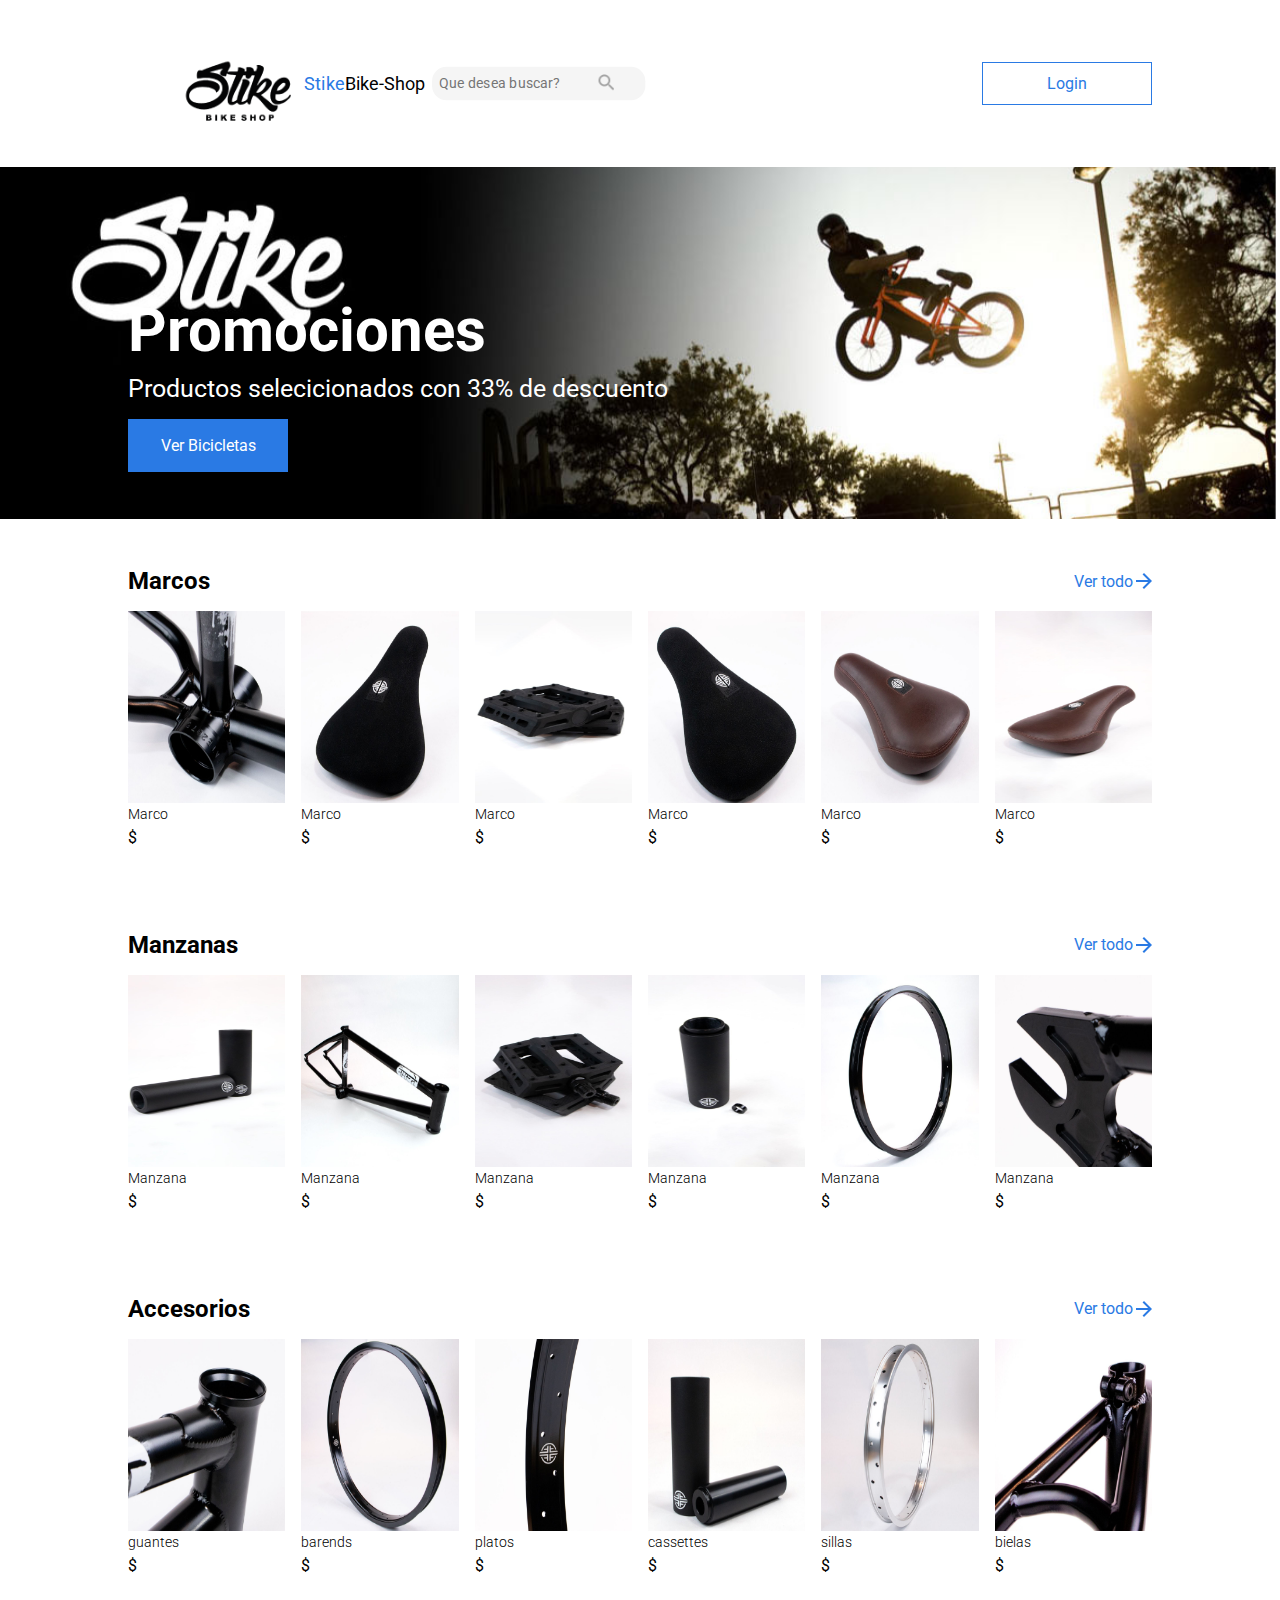
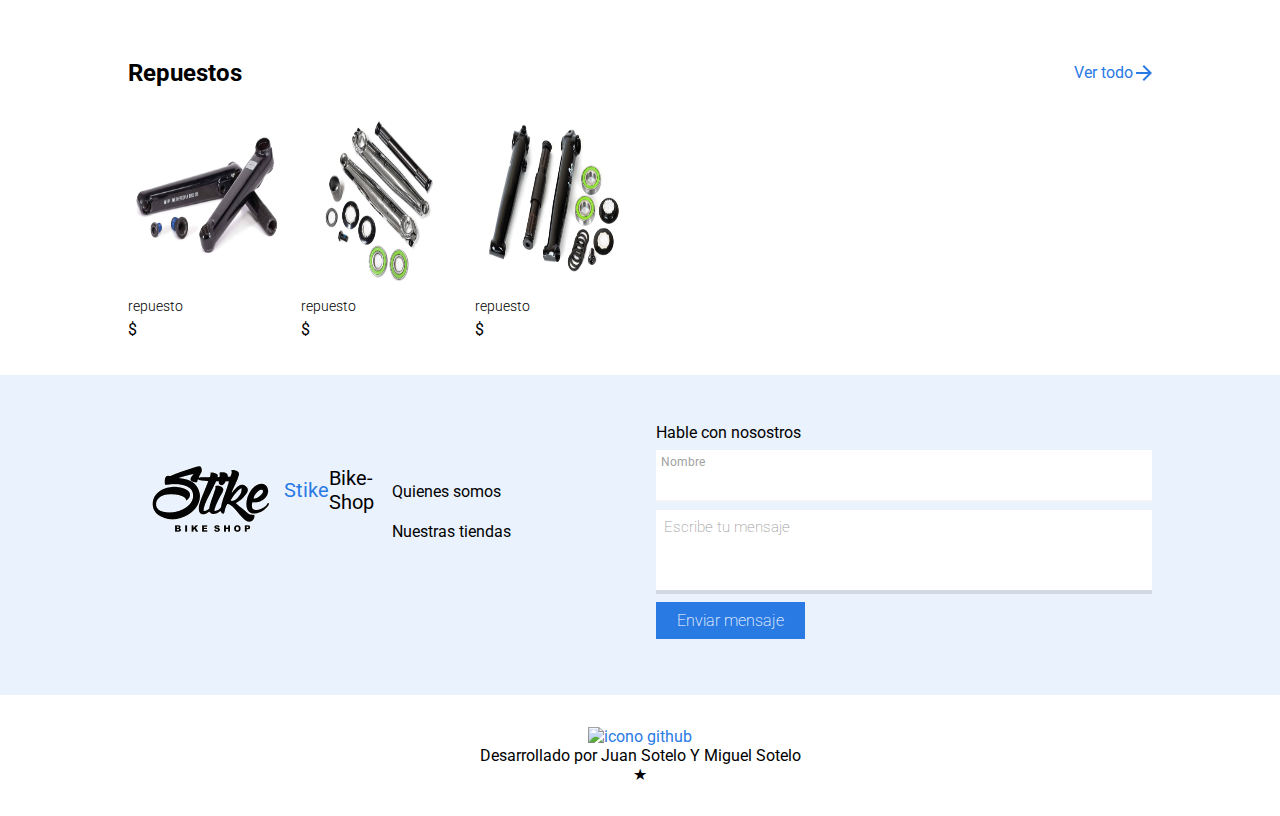
==== index.html @ 5d082b6a "se agrega stikebike" ====
<!DOCTYPE html>
<html lang="en">

<head>
    <meta charset="UTF-8">
    <meta http-equiv="X-UA-Compatible" content="IE=edge">
    <meta name="viewport" content="width=device-width, initial-scale=1.0">
    <link rel="stylesheet" href="./css/style.css">
    <title>Stike bike shop</title>
</head>



<body>
    <header class="container header">
        <div class="logo">
            <a class="logo__link" href="#">
                <img src="./img/vector.png" alt="logo-geek">
                Stike <span>Bike-Shop</span>
            </a>


            <div class="buscador">
                <input class="buscador__input" id="buscador" type="text" placeholder="Que desea buscar?">
                <button class="buscador__button" id="buscador__button">
                    <img src="./img/lupa-buscador.png" alt="lupa-buscador">
                </button>
            </div>
        </div>
        <a href="./home-login.html" class="button button__login">
            Login
        </a>
        <button class="buscador__button buscador__button--active">
            <img src="./img/lupa-buscador.png" alt="lupa-buscador">
        </button>

        

    </header>
    <section class="banner">
        <div class="container banner__contenido">
            <h2 class="banner__titulo">Promociones</h2>
            <h4 class="banner_subtitulo">Productos selecicionados con 33% de descuento</h4>
            <a class="button banner__button" href="promocion.html">Ver Bicicletas</a>
        </div>
    </section>


    <main>
        <div id="main-categorias" class="container">
            <section class="section">
                <div class="section-titulo">
                    <h2>Marcos</h2>
                    <a class="section-ver-todo" href="./productos_marcos.html">Ver todo<img src="./img/flecha.png" alt="flecha"></a>
                </div>
                <div>
                    <ul class="lista">
                        <li>
                            <img src="img/2.jpg" alt="">
                            <p>Marco </p>
                            <p>$</p>
                            
                        </li>
                        <li>
                            <img src="img/3.jpg" alt="">
                            <p>Marco </p>
                            <p>$</p>
                            
                        </li>
                        <li>
                            <img src="img/4.jpg" alt="">
                            <p>Marco </p>
                            <p>$</p>
                            
                        </li>
                        <li>
                            <img src="img/5.jpg" alt="">
                            <p>Marco </p>
                            <p>$</p>
                            
                        </li>
                        <li>
                            <img src="img/6.jpg" alt="">
                            <p>Marco </p>
                            <p>$</p>
                            
                        </li>
                        <li>
                            <img src="img/7.jpg" alt="">
                            <p>Marco </p>
                            <p>$</p>
                            
                        </li>
    
                    </ul>
                </div>
            </section> 
    
            <section class="section">
                <div class="section-titulo">
                    <h2 id="consolas">Manzanas</h2>
                    <a class="section-ver-todo" href="./manzanas.html">Ver todo<img src="./img/flecha.png" alt="flecha"></a>
                </div>
                <div>
                    <ul class="lista">
                        <li>
                            <img src="img/8.jpg" alt="">
                            <p>Manzana</p>
                            <p>$ </p>
                            
                        </li>
                        <li>
                            <img src="img/9.jpg" alt="">
                            <p>Manzana </p>
                            <p>$ </p>
                            
                        </li>
                        <li>
                            <img src="img/10.jpg" alt="">
                            <p>Manzana </p>
                            <p>$</p>
                            
                        </li>
                        <li>
                            <img src="img/11.jpg" alt="">
                            <p>Manzana </p>
                            <p>$</p>
                            
                        </li>
                        <li>
                            <img src="img/12.jpg" alt="">
                            <p>Manzana </p>
                            <p>$</p>
                            
                        </li>
                        <li>
                            <img src="img/13.jpg" alt="">
                            <p>Manzana </p>
                            <p>$ </p>
                            
                        </li>
    
                    </ul>
                </div>
            </section> 


            <section class="section">
                <div class="section-titulo">
                    <h2>Accesorios</h2>
                    <a class="section-ver-todo" href="./accesorios.html">Ver todo<img src="./img/flecha.png" alt="flecha"></a>
                </div>
                <div>
                    <ul class="lista">
                        <li>
                            <img src="img/14.jpg" alt="">
                            <p>guantes</p>
                            <p>$</p>
                            
                        </li>
                        <li>
                            <img src="img/15.jpg" alt="">
                            <p>barends</p>
                            <p>$</p>
                            
                        </li>
                        <li>
                            <img src="img/16.jpg" alt="">
                            <p>platos</p>
                            <p>$</p>
                            
                        </li>
                        <li>
                            <img src="img/17.jpg" alt="">
                            <p>cassettes</p>
                            <p>$</p>
                            
                        </li>
                        <li>
                            <img src="img/18.jpg" alt="">
                            <p>sillas</p>
                            <p>$</p>
                            
                        </li>
                        <li>
                            <img src="img/19.jpg" alt="">
                            <p>bielas </p>
                            <p>$</p>
                            
                        </li>
    
                    </ul>
                </div>
            </section> 

            <section class="section">
                <div class="section-titulo">
                    <h2>Repuestos</h2>
                    <a class="section-ver-todo" href="./repuestos.html">Ver todo<img src="./img/flecha.png" alt="flecha"></a>
                </div>

                <div>

                    <ul class="lista">
                        <li>
                            <img src="img/20.jpg" alt="">
                            <p>repuesto </p>
                            <p>$</p>
                        </li>
                            <li>
                                <img src="img/21.jpg" alt="">
                                <p>repuesto </p>
                                <p>$</p>         
                            </li>
                            <li>
                                <img src="img/22.jpg" alt="">
                                <p>repuesto </p>
                                <p>$</p>
                                    
                            </li>

                </div>

            </section>
        </div>
        

        <section class="contacto-fondo">
            <div class="container contacto">
                <a class="logo__link logo__link--formulario" href="#">
                    <img src="./img/vector.png" alt="logo-geek">
                    Stike <span>Bike-Shop</span>
                </a>
                <ul class="contacto__links">
                    <br>
                    <br>
                    <li><a href="#">Quienes somos</a></li>
                    <li><a href="#">Nuestras tiendas</a></li>
                </ul>
                <form class="formulario" id="formulario__message" data-form-message>
                    <p>Hable con nosostros</p>
                    <label class="formulario__nombre" for="nombre">
                        Nombre
                        <input id="nombre" type="text" data-form-message-nombre>
                    </label>
                    <label class="" for="mensaje">
                        <textarea class="formulario__mensaje"  name="mensaje" id="" placeholder="Escribe tu mensaje" data-form-message-mg></textarea>
                    </label>
                    
                    <button class="button formulario__button" type="submit">Enviar mensaje</button>
                    <p class="mensaje"></p>
                </form>
            </div>
        </section>
    </main>
    <footer class="footer">
        <a href="https://github.com/StikeBike" target="_blank"><img src="imG/github.png" alt="icono github"></a>
        <p>Desarrollado por Juan Sotelo Y Miguel Sotelo</p>
        <p>★</p>
    </footer>
</body>
    
</html>
---- css/style.css ----
@import url('https://fonts.googleapis.com/css2?family=Roboto:wght@100;300;500;700&display=swap');

:root {
    --blue: #2A7AE4;
    --gray: #F5F5F5;
    --black: #010101;
    --ligth_blue: #EAF2FD;
    --gray_dark: #A2A2A2;
}

* {
    margin: 0;
    padding: 0;
    box-sizing: border-box;
    font-family: 'Roboto', sans-serif;
}

img {
    max-width: 100%;
}

ul {
    list-style: none;
}

a {
    text-decoration: none;
    color: #2A7AE4;
}

.container {
    width: 95%;
    margin: 0 auto;
}

@media (min-width: 360px) {
    .container {
        width: 90%;
        margin: 0 auto;
    }
}

@media (min-width: 768px) {
    .container {
        margin: 0 auto;
        width: 80%;
    }
}

.header {
    display: flex;
    justify-content: space-between;
    align-items: center;
    padding: 2rem 0;
}

.logo {
    display: flex;
    align-items: center;
    gap: .5rem;
    transform: scale(0.9); 
}

@media (min-width: 566px) {
    .logo {
        width: 70%;
    }
}

.logo__link {
    display: flex;
    align-items: center;
    font-size: 14px;
    color: var(--blue);
}

@media (min-width: 768px) {
    .logo__link {
        font-size: 20px;
    }
}

.logo__link span {
    color: var(--black);
}

.buscador {
    display: flex;
    align-items: center;
    border-radius: 1rem;
    background-color: var(--gray);
    padding: .5rem;
    display: none;
}

@media (min-width: 768px) {
    .bann {
        width: 70%;
    }
}

.buscador__input {
    border: none;
    width: 80%;
    background-color: rgba(255, 255, 255, 0);
    font-size: 16px;
}
.buscador__button--active{
    display: inline-flex;
}
@media (min-width: 566px) {
    .buscador {
        display: inline-flex;
    }
    .buscador__button--active{
        display: none;
    }
 
}

.buscador__input:focus {
    outline: none;
}

.buscador__button {
    background-color: rgba(255, 255, 255, 0);
    border: none;
}

.buscador__button:hover {
    cursor: pointer;
}

.button {
    padding: .7rem 4rem;
    background-color: #fff;
    border: 1px solid var(--blue);
    color: var(--blue);
}

.button:hover {
    cursor: pointer;
}

/* Banner */
.banner {
    height: 352px;
    background-image: url(../img/banner.jpg);
    background-repeat: no-repeat;
    background-position: center center;
    background-size: cover;
    padding-bottom: 2rem;
}

.banner__contenido {
    position: relative;
    top: 40%;
    color: #fff;
    margin-bottom: 1rem;

}

.banner__titulo {
    font-size: 30px;
    font-weight: 700;
}

.banner_subtitulo {
    margin-top: .5rem;
    font-size: 12.5px;
    font-weight: 400;
}
@media (min-width: 360px) {
    .banner__titulo {
        font-size: 40px;
        font-weight: 700;
    }
    
    .banner_subtitulo {
        margin-top: .5rem;
        font-size: 19px;
        font-weight: 400;
    } 
}
@media (min-width:768px) {
    .banner__titulo {
        font-size: 60px;
        font-weight: 700;
    }
    
    .banner_subtitulo {
        margin-top: .5rem;
        font-size: 25px;
        font-weight: 400;
    }
}


.banner__button {
    display: block;
    width: 10rem;
    margin-top: 1rem;
    padding: 1rem;
    background-color: var(--blue);
    color: #fff;
    text-align: center;
}

/* secciones stars wars */
#main-categorias{
    margin:0 auto
}
.section {
    padding: 2rem 0;
}

.section-titulo {
    display: flex;
    justify-content: space-between;
    align-items: center;
    padding: 1rem 0;
}

.section-ver-todo {
    display: flex;
    align-items: center;
    gap: .2rem;
}

.lista {
    display: grid;
    grid-template-columns: repeat(2,1fr);
    gap: 1rem;
}


.lista p:nth-child(2) {
    font-size: 14px;
    font-weight: 300;
}

.lista li {
    line-height: 1.6;
}
.lista li img{
    display: block;
    width: 100%;
    height: 12rem;
    
}
.producto {
    display: flex;
    flex-direction: column;
    gap: .5rem;
}

.lista li:nth-child(5){
    display: none;

}
.lista li:nth-child(6){
    display: none;
}
@media (min-width: 360px) {
    .lista{
        grid-template-columns: repeat(4,1fr);
    }
}
@media (min-width: 768px) {
    .lista{
        grid-template-columns: repeat(6,1fr);
    }
    .lista li:nth-child(5){
        display: initial;
        
     
    }
    .lista li:nth-child(6){
       display: initial;
        
    }
}


/* contacto */
.contacto-fondo {
    background-color: var(--ligth_blue);
}

.contacto {
    padding: 3rem 0;
    display: grid;
    grid-template-columns: 1fr;
    
}

.contacto__links {
    display: flex;
    flex-direction: column;
    gap: 1.3rem;
   
}
.contacto__links a {
    color: #010101;
    font-weight: 400;
    font-size: 16px;
    
}
.contacto__links li{
    text-align: center;
    
}
.logo__link--formulario{
    margin: auto;
    padding: 1rem;
}
.formulario {
    display: flex;
    flex-direction: column;
    gap: .5rem;
    margin-top: 2rem;
}

.formulario p {
    font-size: 16px;
}

.formulario__nombre {
    display: flex;
    color: var(--gray_dark);
    font-size: 12px;
    flex-direction: column;
    border-bottom: 2px solid var(--gray);
    background-color: #fff;
    padding: .3rem;
}

.formulario__nombre input {
    margin-top: .5rem;
    border: none;
    font-size: 15px;
    font-weight: 300;
    color: var(--black);
}

.formulario__nombre input:focus {
    outline: none;
}

.formulario__mensaje {
    height: 5rem;
    padding: .5rem;
    font-size: 15px;
    resize: none;
    border: none;
    font-size: 15px;
    font-weight: 300;
    color: var(--black);
    width: 100%;
}

.formulario__mensaje:focus {
    outline: none;
}

.formulario__mensaje::placeholder {
    color: var(--gray_dark);
    font-weight: 200;
}

.formulario__button {
    width: 50%;
    padding: .5rem 1rem;
    color: #fff;
    background-color: var(--blue);
    font-size: 16px;
    font-weight: 200;
}
@media (min-width: 360px) {
    .formulario{
        margin-top: 0;
    }
    .contacto__links li{
        text-align: left;
    }
    .contacto{
        grid-template-columns: repeat(2,1fr);
        gap: .5rem;

    }
    .logo__link--formulario{
        grid-column: 1/2;
        grid-row: 1/2;
        margin-left: 0;
        padding: 1rem 0;
    }
    .contacto__links{
        grid-column: 1/3;
        grid-row: 2/3;
    }
    .formulario{
        grid-column: 2/3;
        grid-row: 1/3;
    }
}
@media (min-width: 768px) {
    .formulario__button{
        width: 30%;
    }
    .contacto{
        grid-template-columns: 1fr 1fr 2fr;
        gap: 1rem;
    }
    .logo__link--formulario{
        margin-top: 0;
        grid-column: 1/2;
        grid-row: 1/2;
    }
    .contacto__links{
        grid-column: 2/3;
        grid-row: 1/2;
    }
    .formulario{
        grid-column: 3/4;
        grid-row: 1/2;
    }
}





/* footer */
.footer {
    text-align: center;
    padding: 2rem 0;
}


/* HOME LOGIN */

.section-formulario-login{
    background-color: var(--gray);
    padding: 4rem 0;
}
.button__login--active{
    display: none;
}

.formulario__login{
    width: 80%;
    margin: 2rem auto;
    display: flex;
    flex-direction: column;
    gap: .5rem;
}
@media (min-width: 360px) {
    .formulario__login{
        width: 50%;
    }
}
@media (min-width: 768px) {
    .formulario__login{
        width: 35%;
    }
}
/* todos los productos  */
.lista-todos-productos{
    display: grid;
    grid-template-columns: repeat(2,1fr);
    gap: 2rem;
}
.lista-todos-productos img{
    display: block;
    width: 100%;
    height: 12rem;
}

@media (min-width: 360px) {
    .lista-todos-productos{
        grid-template-columns: repeat(4,1fr);
    }
}
@media (min-width: 768px) {
    .lista-todos-productos{
        grid-template-columns: repeat(6,1fr);
    }
}
.lista-todos-productos li{
    position: relative;
    line-height: 1.5;
}
.borrar-editar{
    position: absolute;
    right: 10px;
    top: 10px; 
    display: flex;
    align-items: center;
    gap: .5rem;
}


/* agregar productos */
.formulario__agregar{
    width: 90%;
    margin: 2rem auto;
    display: flex;
    flex-direction: column;
    gap: .5rem;
}

@media (min-width: 768px) {
    .formulario__agregar{
        width: 40%;
    }
}

label{
    background-color: rgba(0, 0, 0,0.1);
}
.valido{
    background-color: rgba(144, 212, 144, 0.444);

}
.no-valido{
    background-color: rgba(240, 1, 1, 0.66);
    color: #010101;
}

#mensaje-error{
    color: red;
    text-align: center;
    font-size: 11px;
}
/* todos los productos */
.ii{
    display: block;
    background-color: #00000037;
    padding: 3px;
    border: none;
    border-radius: 3px;
    line-height: 1;
    transition: .5s;
}
.ii:hover{
    transform: scale(1.5);
    cursor: pointer;
}
.ii-borrar{
    color: red;
}
.ii-borrar:hover{
    color: white;
    background-color: red;
}
.ii-editar{
    color: rgb(54, 218, 36);
}
.ii-editar:hover{
    color: white;
    background-color: rgb(54, 218, 36);
}

/* descripcion */
.informacio-producto{
    display: flex;
    flex-direction: column;
    gap: 1rem;
}
.informacio-producto img{
    width: 100%;
}
@media (min-width: 360px) {
    .informacio-producto{
        flex-direction: row;
    }
    .informacio-producto img{
        width: 30%;
    }
}
@media (min-width: 768px) {
    .informacio-producto img{
        
        width: 50%;
    }
}
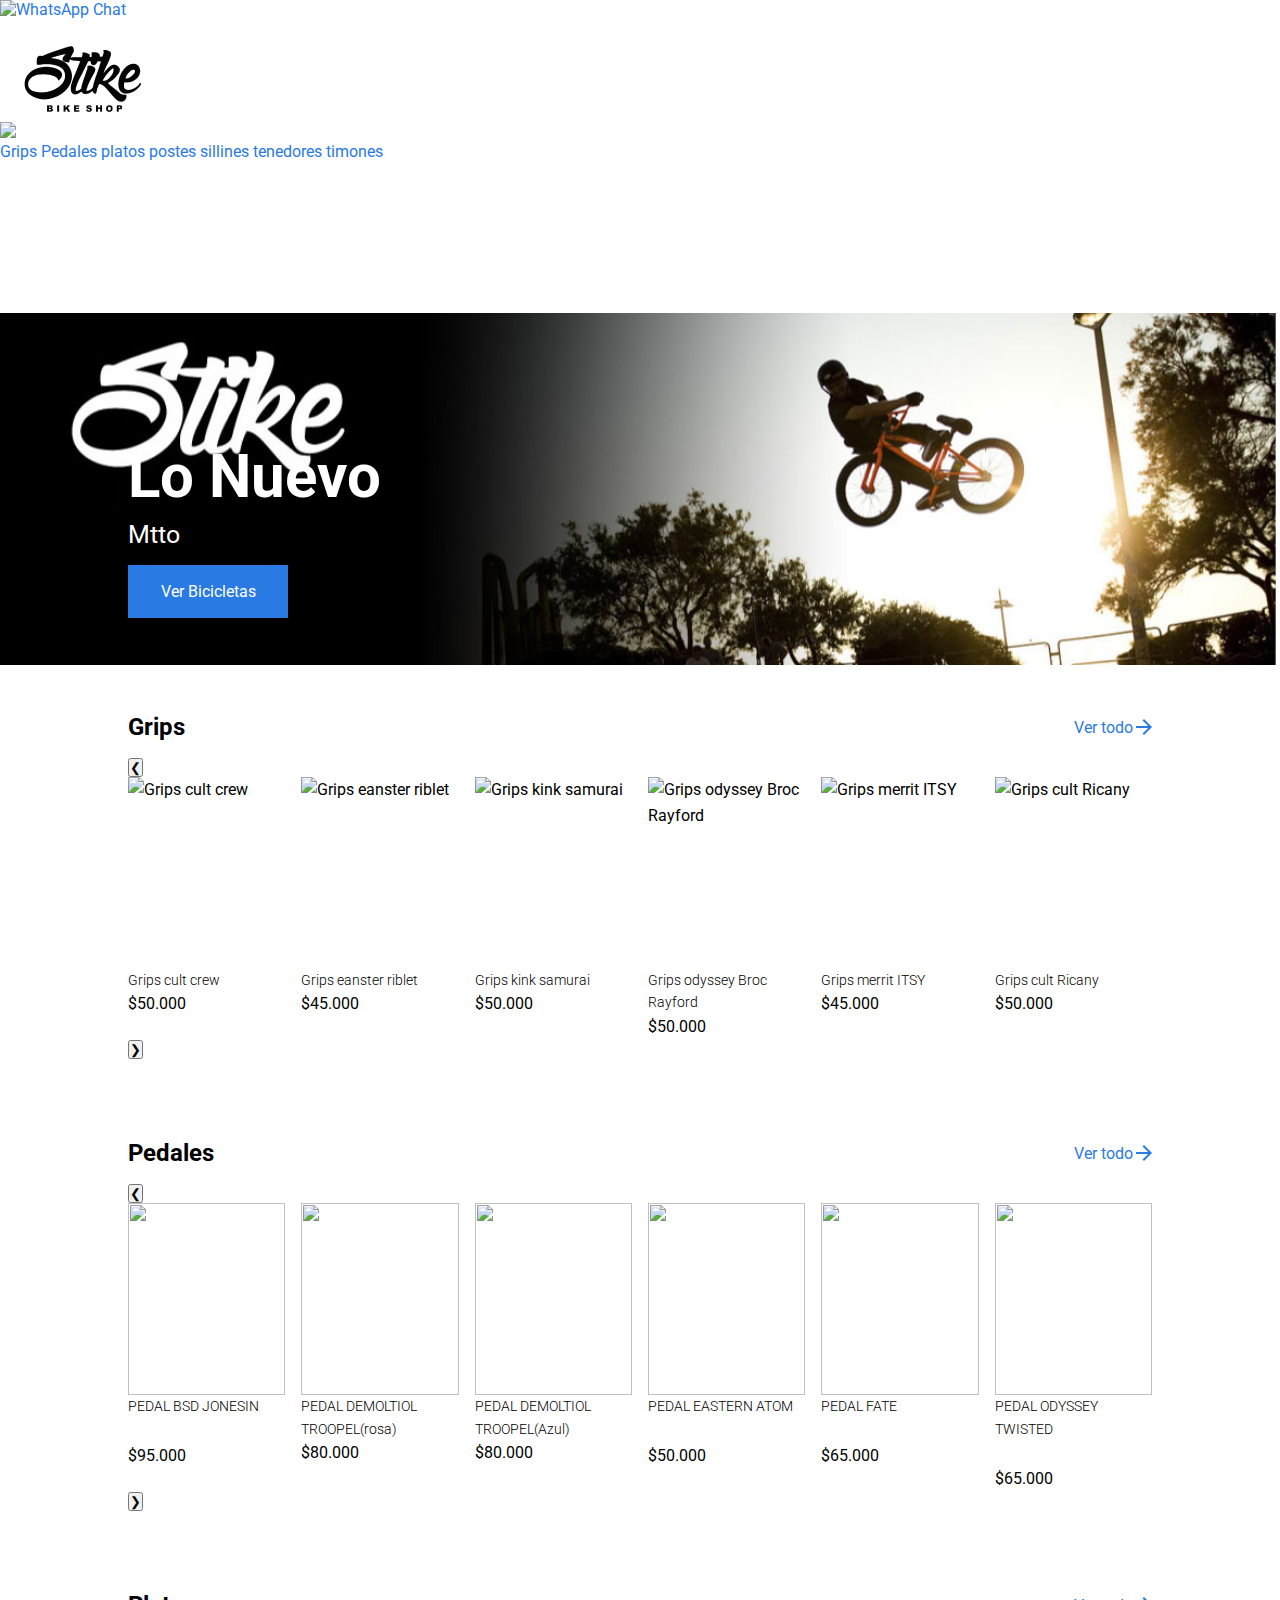
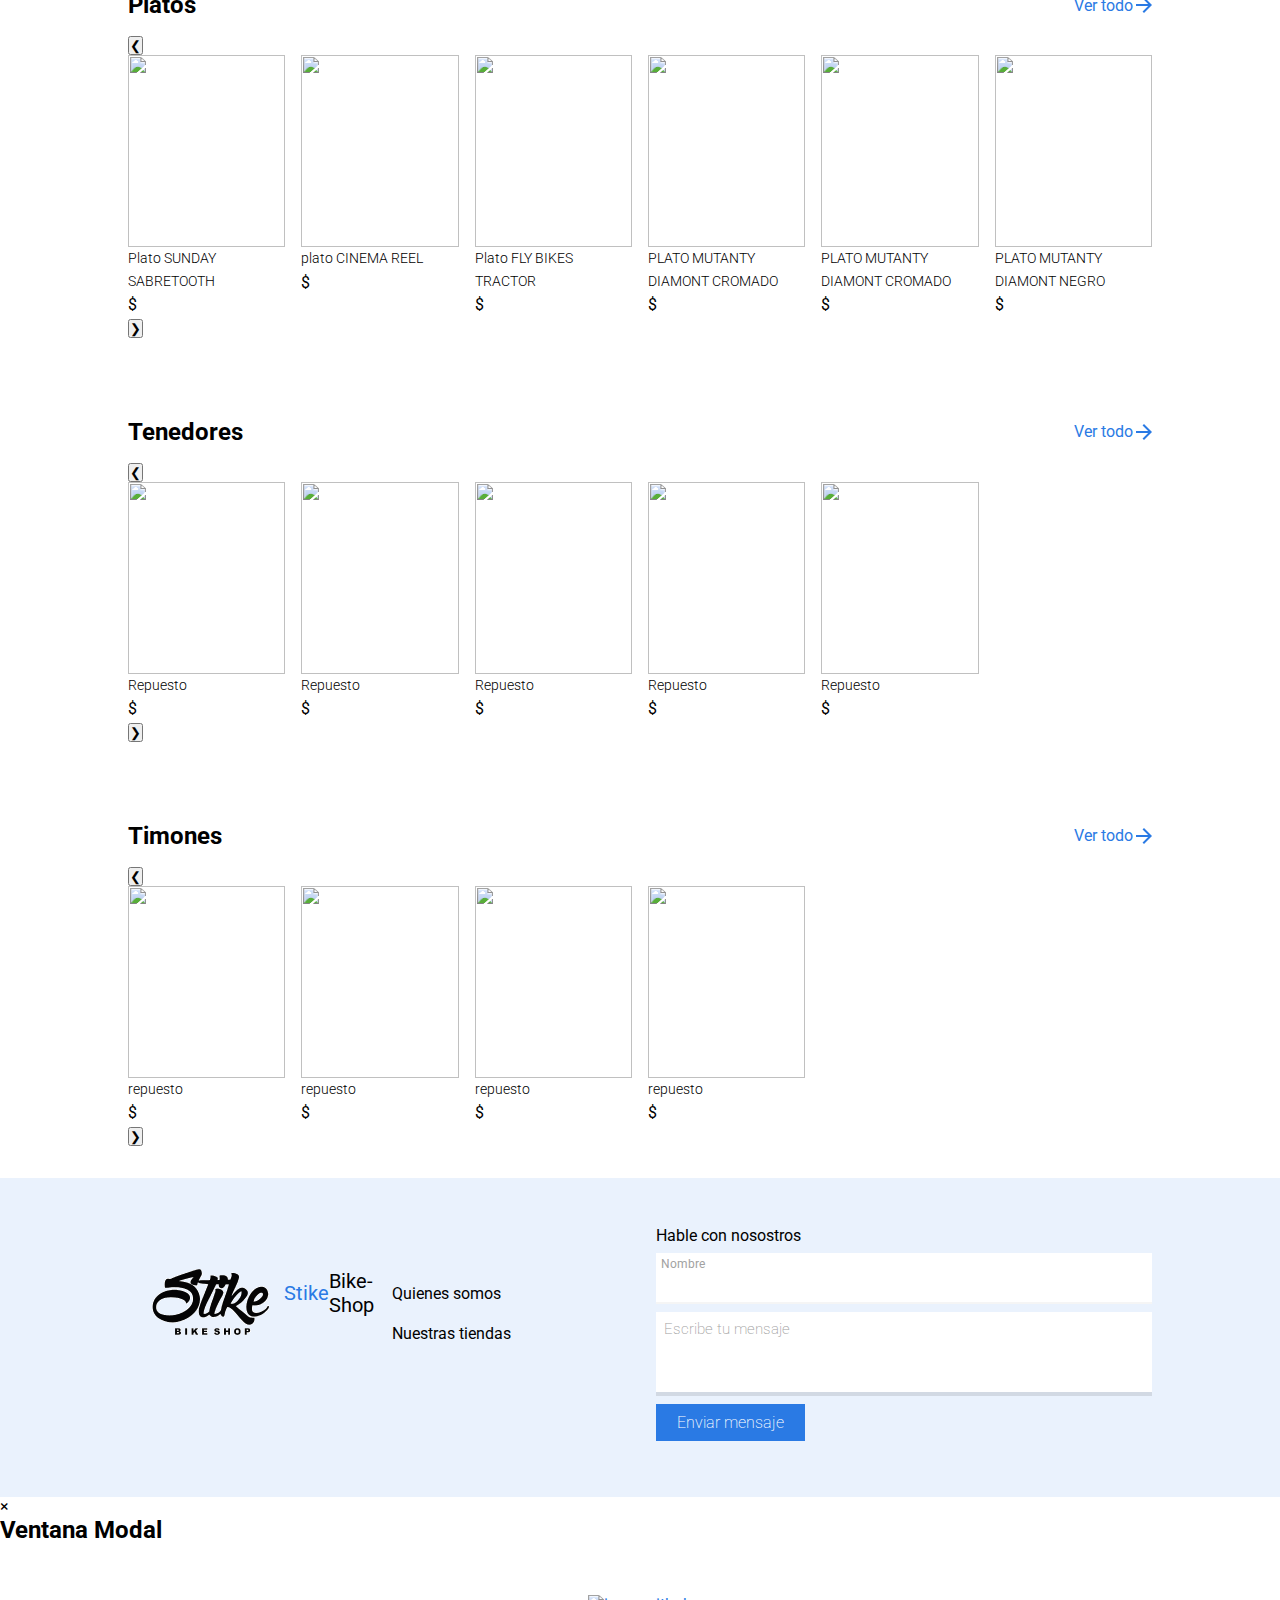
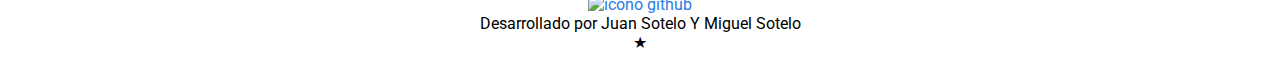
==== commit d2aa2676: "version3.3" ====
--- a/index.html
+++ b/index.html
@@ -6,226 +6,306 @@
     <meta http-equiv="X-UA-Compatible" content="IE=edge">
     <meta name="viewport" content="width=device-width, initial-scale=1.0">
     <link rel="stylesheet" href="./css/style.css">
+    <link rel="stylesheet" href="./css/bodystyle.css">
+    <link rel="stylesheet" href="./css/reset.css">
+    <link rel="stylesheet" href="./css/principal.css">
+    <link rel="stylesheet" href="./css/responsive.css">
+    <link rel="stylesheet" href="./css/styleM.css">
+    <link rel="stylesheet" href="./css/scroll.css">
+
     <title>Stike bike shop</title>
 </head>
-
+    <!-- Fontawsome -->
+<script src="https://kit.fontawesome.com/a8ad4fc3d8.js" crossorigin="anonymous"></script>
 
 
 <body>
-    <header class="container header">
-        <div class="logo">
-            <a class="logo__link" href="#">
-                <img src="./img/vector.png" alt="logo-geek">
-                Stike <span>Bike-Shop</span>
-            </a>
-
-
-            <div class="buscador">
-                <input class="buscador__input" id="buscador" type="text" placeholder="Que desea buscar?">
-                <button class="buscador__button" id="buscador__button">
-                    <img src="./img/lupa-buscador.png" alt="lupa-buscador">
-                </button>
+
+
+    <a href="https://wa.me/3118108848" class="whatsapp-button" target="_blank">
+        <img src="icon-whatsapp.png" alt="WhatsApp Chat">
+    </a>
+
+    <header id="header" >
+        <div class="container_header">
+            <a href="#principal" ><img class="logo__link" src="./img/vector.png" alt="Logo"></a>
+            <a href="" ><img class="Fate_logo" src="./img/LOGO-FATE.png"></a>
+
+            <nav class="items_container">
+                <a class="menuItems" href="#grips">Grips</a>
+                <a class="menuItems" href="#pedales">Pedales</a>
+                <a class="menuItems" href="#platos">platos</a>
+                <a class="menuItems" href="#postes">postes</a>
+                <a class="menuItems" href="#contact">sillines</a> 
+                <a class="menuItems" href="#tenedor">tenedores</a>
+                <a class="menuItems" href="#timon">timones</a>
+                
+
+            </nav>
+
+              <!---- Burguer Menu ---->
+            <div class="nav_burguer">
+                <div class="nav_burguer-line-1"></div>
+                <div class="nav_burguer-line-2"></div>
+                <div class="nav_burguer-line-3"></div>
             </div>
         </div>
-        <a href="./home-login.html" class="button button__login">
-            Login
-        </a>
-        <button class="buscador__button buscador__button--active">
-            <img src="./img/lupa-buscador.png" alt="lupa-buscador">
-        </button>
 
         
 
     </header>
+
+
+<br><br>
+<br>
+<br>
+<br>
+<br>
+<br>
+<br>
+
+    <!-- Banner -->
+
     <section class="banner">
         <div class="container banner__contenido">
-            <h2 class="banner__titulo">Promociones</h2>
-            <h4 class="banner_subtitulo">Productos selecicionados con 33% de descuento</h4>
+            <h2 class="banner__titulo">Lo Nuevo</h2>
+            <h4 class="banner_subtitulo">Mtto</h4>
             <a class="button banner__button" href="promocion.html">Ver Bicicletas</a>
         </div>
     </section>
 
-
     <main>
+        <!-- MENU DE CATEGORIAS -->
         <div id="main-categorias" class="container">
-            <section class="section">
-                <div class="section-titulo">
-                    <h2>Marcos</h2>
+            <!-- PRIMERA SECCION GRIPS -->
+            <section class="section" id="grips">
+                <div class="section-titulo">
+                    <h2>Grips</h2>
                     <a class="section-ver-todo" href="./productos_marcos.html">Ver todo<img src="./img/flecha.png" alt="flecha"></a>
                 </div>
-                <div>
-                    <ul class="lista">
-                        <li>
-                            <img src="img/2.jpg" alt="">
-                            <p>Marco </p>
-                            <p>$</p>
-                            
-                        </li>
-                        <li>
-                            <img src="img/3.jpg" alt="">
-                            <p>Marco </p>
-                            <p>$</p>
-                            
-                        </li>
-                        <li>
-                            <img src="img/4.jpg" alt="">
-                            <p>Marco </p>
-                            <p>$</p>
-                            
-                        </li>
-                        <li>
-                            <img src="img/5.jpg" alt="">
-                            <p>Marco </p>
-                            <p>$</p>
-                            
-                        </li>
-                        <li>
-                            <img src="img/6.jpg" alt="">
-                            <p>Marco </p>
-                            <p>$</p>
-                            
-                        </li>
-                        <li>
-                            <img src="img/7.jpg" alt="">
-                            <p>Marco </p>
-                            <p>$</p>
-                            
-                        </li>
-    
-                    </ul>
-                </div>
-            </section> 
-    
-            <section class="section">
-                <div class="section-titulo">
-                    <h2 id="consolas">Manzanas</h2>
+                <div class="product-wrapper" style="position: relative;">
+                    <button class="arrow left" onclick="scrollProducts('grips', -1)">&#10094;</button> <!-- Flecha izquierda -->
+    
+                    <div class="product-container">
+                        <ul class="lista">
+                            <li onclick="openModal(0)">
+                                <img src="img/stike/gripas/Gripa_cult_crew.jpg" alt="Grips cult crew">
+                                <p>Grips cult crew</p>
+                                <p>$50.000</p>
+                            </li>
+                            <li onclick="openModal(1)">
+                                <img src="img/stike/gripas/Gripa_eanster_Riblet.jpg" alt="Grips eanster riblet">
+                                <p>Grips eanster riblet</p>
+                                <p>$45.000</p>
+                            </li>
+                            <li onclick="openModal(2)">
+                                <img src="img/stike/gripas/Grips_kink_samurai.jpg" alt="Grips kink samurai">
+                                <p>Grips kink samurai</p>
+                                <p>$50.000</p>
+                            </li>
+                            <li onclick="openModal(3)">
+                                <img src="img/stike/gripas/Grips odyssey Broc Rayford.jpg" alt="Grips odyssey Broc Rayford">
+                                <p>Grips odyssey Broc Rayford</p>
+                                <p>$50.000</p>
+                            </li>
+                            <li onclick="openModal(4)">
+                                <img src="img/stike/gripas/grips_merrit_ITSY.jpg" alt="Grips merrit ITSY">
+                                <p>Grips merrit ITSY</p>
+                                <p>$45.000</p>
+                            </li>
+                            <li onclick="openModal(5)">
+                                <img src="img/stike/gripas/Grips_cult_Ricany.jpg" alt="Grips cult Ricany">
+                                <p>Grips cult Ricany</p>
+                                <p>$50.000</p>
+                            </li>
+                        </ul>
+                    </div>
+                    <button class="arrow right" onclick="scrollProducts('grips', 1)">&#10095;</button> <!-- Flecha derecha -->
+                </div>
+            </section>
+    
+            <!-- SEGUNDA SECCION PEDALES -->
+            <section class="section" id="pedal">
+                <div class="section-titulo">
+                    <h2 id="consolas">Pedales</h2>
                     <a class="section-ver-todo" href="./manzanas.html">Ver todo<img src="./img/flecha.png" alt="flecha"></a>
                 </div>
-                <div>
-                    <ul class="lista">
-                        <li>
-                            <img src="img/8.jpg" alt="">
-                            <p>Manzana</p>
-                            <p>$ </p>
-                            
-                        </li>
-                        <li>
-                            <img src="img/9.jpg" alt="">
-                            <p>Manzana </p>
-                            <p>$ </p>
-                            
-                        </li>
-                        <li>
-                            <img src="img/10.jpg" alt="">
-                            <p>Manzana </p>
-                            <p>$</p>
-                            
-                        </li>
-                        <li>
-                            <img src="img/11.jpg" alt="">
-                            <p>Manzana </p>
-                            <p>$</p>
-                            
-                        </li>
-                        <li>
-                            <img src="img/12.jpg" alt="">
-                            <p>Manzana </p>
-                            <p>$</p>
-                            
-                        </li>
-                        <li>
-                            <img src="img/13.jpg" alt="">
-                            <p>Manzana </p>
-                            <p>$ </p>
-                            
-                        </li>
-    
-                    </ul>
-                </div>
-            </section> 
-
-
-            <section class="section">
-                <div class="section-titulo">
-                    <h2>Accesorios</h2>
+                <div class="product-wrapper" style="position: relative;">
+                    <button class="arrow left" onclick="scrollProducts('pedal', -1)">&#10094;</button> <!-- Flecha izquierda -->
+                    <div class="product-container">
+                        <ul class="lista">
+                            <li>
+                                <img src="img/stike/Pedales/pedal BSD JONESIN.jpg" alt="">
+                                <p>PEDAL BSD JONESIN</p><BR>
+                                <p>$95.000</p>
+                            </li>
+                            <li>
+                                <img src="img/stike/Pedales/PEDAL Demoltiol trooper(rosa).jpg" alt="">
+                                <p>PEDAL DEMOLTIOL TROOPEL(rosa)</p>
+                                <p>$80.000</p>
+                            </li>
+                            <li>
+                                <img src="img/stike/Pedales/PEDAL Demoltiol trooper.jpg" alt="">
+                                <p>PEDAL DEMOLTIOL TROOPEL(Azul)</p>
+                                <p>$80.000</p>
+                            </li>
+                            <li>
+                                <img src="img/stike/Pedales/pedal eastern ATOM.jpg" alt="">
+                                <p>PEDAL EASTERN ATOM</p><BR>
+                                <p>$50.000</p>
+                            </li>
+                            <li>
+                                <img src="img/stike/Pedales/pedal FATE.jpg" alt="">
+                                <p>PEDAL FATE</p><BR>
+                                <p>$65.000</p>
+                            </li>
+                            <li>
+                                <img src="img/stike/Pedales/PEDAL ODYSSEY TWISTED NEGR.jpg" alt="">
+                                <p>PEDAL ODYSSEY TWISTED</p><BR>
+                                <p>$65.000</p>
+                            </li>
+                        </ul>
+                    </div>
+                    <button class="arrow right" onclick="scrollProducts('pedal', 1)">&#10095;</button> <!-- Flecha derecha -->
+                </div>
+            </section>
+
+    
+
+    
+            <section class="section" id="platos">
+                <div class="section-titulo">
+                    <h2>Platos</h2>
                     <a class="section-ver-todo" href="./accesorios.html">Ver todo<img src="./img/flecha.png" alt="flecha"></a>
                 </div>
-                <div>
-                    <ul class="lista">
-                        <li>
-                            <img src="img/14.jpg" alt="">
-                            <p>guantes</p>
-                            <p>$</p>
-                            
-                        </li>
-                        <li>
-                            <img src="img/15.jpg" alt="">
-                            <p>barends</p>
-                            <p>$</p>
-                            
-                        </li>
-                        <li>
-                            <img src="img/16.jpg" alt="">
-                            <p>platos</p>
-                            <p>$</p>
-                            
-                        </li>
-                        <li>
-                            <img src="img/17.jpg" alt="">
-                            <p>cassettes</p>
-                            <p>$</p>
-                            
-                        </li>
-                        <li>
-                            <img src="img/18.jpg" alt="">
-                            <p>sillas</p>
-                            <p>$</p>
-                            
-                        </li>
-                        <li>
-                            <img src="img/19.jpg" alt="">
-                            <p>bielas </p>
-                            <p>$</p>
-                            
-                        </li>
-    
-                    </ul>
-                </div>
-            </section> 
-
-            <section class="section">
-                <div class="section-titulo">
-                    <h2>Repuestos</h2>
+                <div class="product-wrapper" style="position: relative;">
+                    <button class="arrow left" onclick="scrollProducts('platos', -1)">&#10094;</button> <!-- Flecha izquierda -->
+                    <div class="product-container">
+                        <ul class="lista">
+                            <li>
+                                <img src="img/stike/platos/Plato SUNDAY SABRETOOTH.jpg" alt="">
+                                <p>Plato SUNDAY SABRETOOTH</p>
+                                <p>$</p>
+                            </li>
+                            <li>
+                                <img src="img/stike/platos/plato CINEMA REEL.jpg" alt="">
+                                <p>plato CINEMA REEL</p>
+                                <p>$</p>
+                            </li>
+                            <li>
+                                <img src="img/stike/platos/PLATO STRANGER STRANGERGRAM.jpg" alt="">
+                                <p>Plato FLY BIKES TRACTOR</p>
+                                <p>$</p>
+                            </li>
+                            <li>
+                                <img src="img/stike/platos/PLATO MUTANTY DIAMONT CROMADO.jpg" alt="">
+                                <p>PLATO MUTANTY DIAMONT CROMADO</p>
+                                <p>$</p>
+                            </li>
+                            <li>
+                                <img src="img/stike/platos/PLATO MUTANTY DIAMONT CROMADO.jpg" alt="">
+                                <p>PLATO MUTANTY DIAMONT CROMADO</p>
+                                <p>$</p>
+                            </li>
+                            <li>
+                                <img src="img/stike/platos/PLATO MUTANTY DIAMONT NEGRO.jpg" alt="">
+                                <p>PLATO MUTANTY DIAMONT NEGRO</p>
+                                <p>$</p>
+                            </li>
+                        </ul>
+                    </div>
+                    <button class="arrow right" onclick="scrollProducts('platos', 1)">&#10095;</button> <!-- Flecha derecha -->
+                </div>
+            </section>
+
+            
+
+            <!-- CUARTA SECCION TENEDORES -->
+         
+
+            <section class="section" id="tenedor">
+                <div class="section-titulo">
+                    <h2>Tenedores</h2>
                     <a class="section-ver-todo" href="./repuestos.html">Ver todo<img src="./img/flecha.png" alt="flecha"></a>
                 </div>
-
-                <div>
-
-                    <ul class="lista">
-                        <li>
-                            <img src="img/20.jpg" alt="">
-                            <p>repuesto </p>
-                            <p>$</p>
-                        </li>
-                            <li>
-                                <img src="img/21.jpg" alt="">
-                                <p>repuesto </p>
-                                <p>$</p>         
-                            </li>
-                            <li>
-                                <img src="img/22.jpg" alt="">
-                                <p>repuesto </p>
-                                <p>$</p>
-                                    
-                            </li>
-
-                </div>
-
-            </section>
+                <div class="product-wrapper" style="position: relative;">
+                    <button class="arrow left" onclick="scrollProducts('tenedor', -1)">&#10094;</button> <!-- Flecha izquierda -->
+                    <div class="product-container">
+                        <ul class="lista">
+                            <li>
+                                <img src="img/stike/tenedores/enedor odyssey R25.jpg" alt="">
+                                <p>Repuesto</p>
+                                <p>$</p>
+                            </li>
+                            <li>
+                                <img src="img/stike/tenedores/Tenedor fiction shank cromado.jpg" alt="">
+                                <p>Repuesto</p>
+                                <p>$</p>
+                            </li>
+                            <li>
+                                <img src="img/stike/tenedores/TENEDOR FICTION SHANK.jpg" alt="">
+                                <p>Repuesto</p>
+                                <p>$</p>
+                            </li>
+                            <li>
+                                <img src="img/stike/tenedores/Tenedor Odyssey r15.jpg" alt="">
+                                <p>Repuesto</p>
+                                <p>$</p>
+                            </li>
+                            <li>
+                                <img src="img/stike/tenedores/Tenedor piraña.jpg" alt="">
+                                <p>Repuesto</p>
+                                <p>$</p>
+                            </li>
+                        </ul>
+                    </div>
+                    <button class="arrow right" onclick="scrollProducts('tenedor', 1)">&#10095;</button> <!-- Flecha derecha -->
+                </div>
+            </section>
+            
+
+            <!-- QUINTA SECCION TIMONES -->
+           
+            <section class="section" id="timon">
+                <div class="section-titulo">
+                    <h2>Timones</h2>
+                    <a class="section-ver-todo" href="./repuestos.html">Ver todo<img src="./img/flecha.png" alt="flecha"></a>
+                </div>
+            
+                <div class="product-wrapper" style="position: relative;">
+                    <button class="arrow left" onclick="scrollProducts('timon', -1)">&#10094;</button> <!-- Flecha izquierda -->
+                    <div class="product-container">
+                        <ul class="lista">
+                            <li>
+                                <img src="img/stike/Timones/Timon cult AK.jpg" alt="">
+                                <p>repuesto</p>
+                                <p>$</p>
+                            </li>
+                            <li>
+                                <img src="img/stike/Timones/Timon FIENDTEAMMedida.jpg" alt="">
+                                <p>repuesto</p>
+                                <p>$</p>
+                            </li>
+                            <li>
+                                <img src="img/stike/Timones/Timón EXTENSIÓN.jpg" alt="">
+                                <p>repuesto</p>
+                                <p>$</p>
+                            </li>
+                            <li>
+                                <img src="img/stike/Timones/Timón MUTANTY HELL.jpg" alt="">
+                                <p>repuesto</p>
+                                <p>$</p>
+                            </li>
+                        </ul>
+                    </div>
+                    <button class="arrow right" onclick="scrollProducts('timon', 1)">&#10095;</button> <!-- Flecha derecha -->
+                </div>
+            </section>
+            
         </div>
         
-
-        <section class="contacto-fondo">
+        <!-- MENU DE CONTACTOS -->
+        <section class="contacto-fondo" id="contact">
             <div class="container contacto">
                 <a class="logo__link logo__link--formulario" href="#">
                     <img src="./img/vector.png" alt="logo-geek">
@@ -252,12 +332,27 @@
                 </form>
             </div>
         </section>
+        <div id="modal" class="modal">
+            <div class="modal-content">
+                <span class="close">&times;</span>
+                <h2 id="modal-title">Ventana Modal</h2>
+                <img id="modal-img" src="" alt="">
+                <p id="modal-price"></p>
+                <p id="modal-description"></p>
+            </div>
+        </div>
     </main>
     <footer class="footer">
         <a href="https://github.com/StikeBike" target="_blank"><img src="imG/github.png" alt="icono github"></a>
         <p>Desarrollado por Juan Sotelo Y Miguel Sotelo</p>
         <p>★</p>
     </footer>
+
+            <script src="./js/script.js"></script>
+            <script src="./js/scriptM.js"></script>
+            <script src="./js/flechas.js"></script>
+
+
 </body>
     
 </html>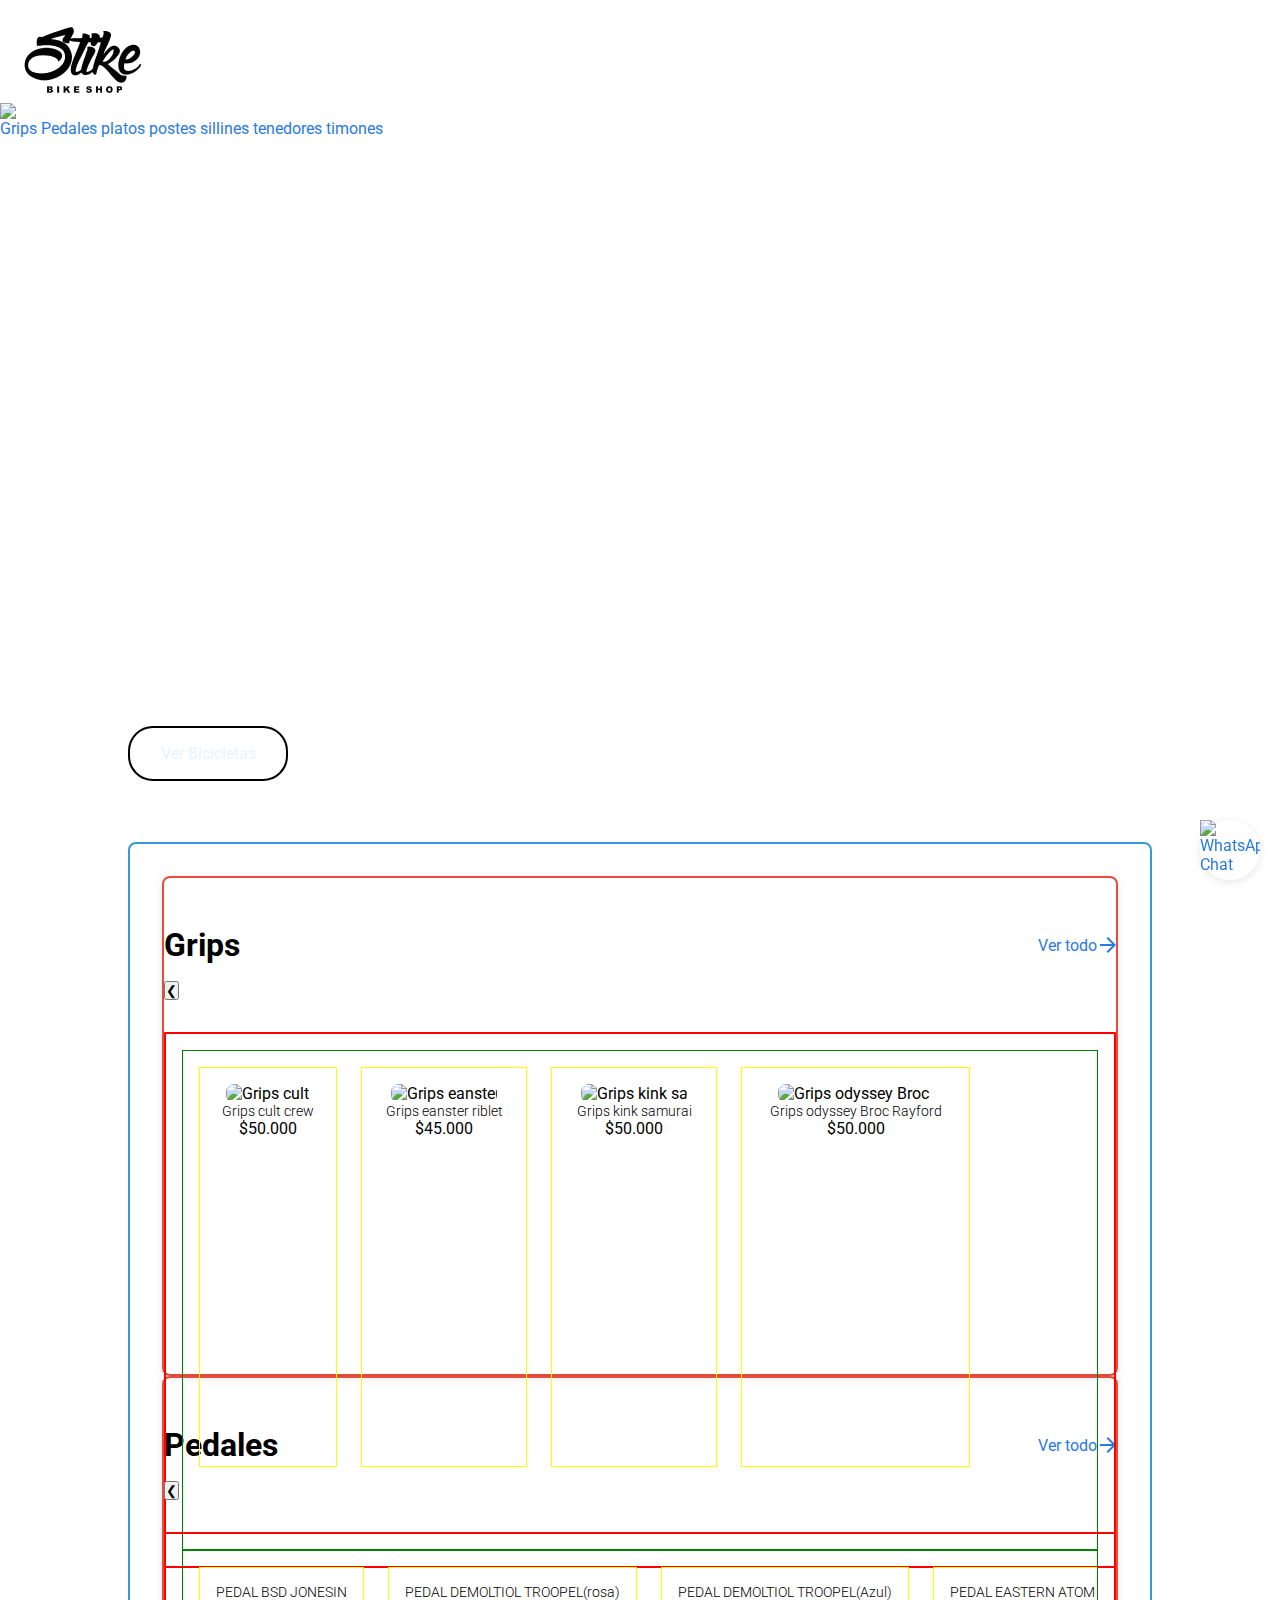
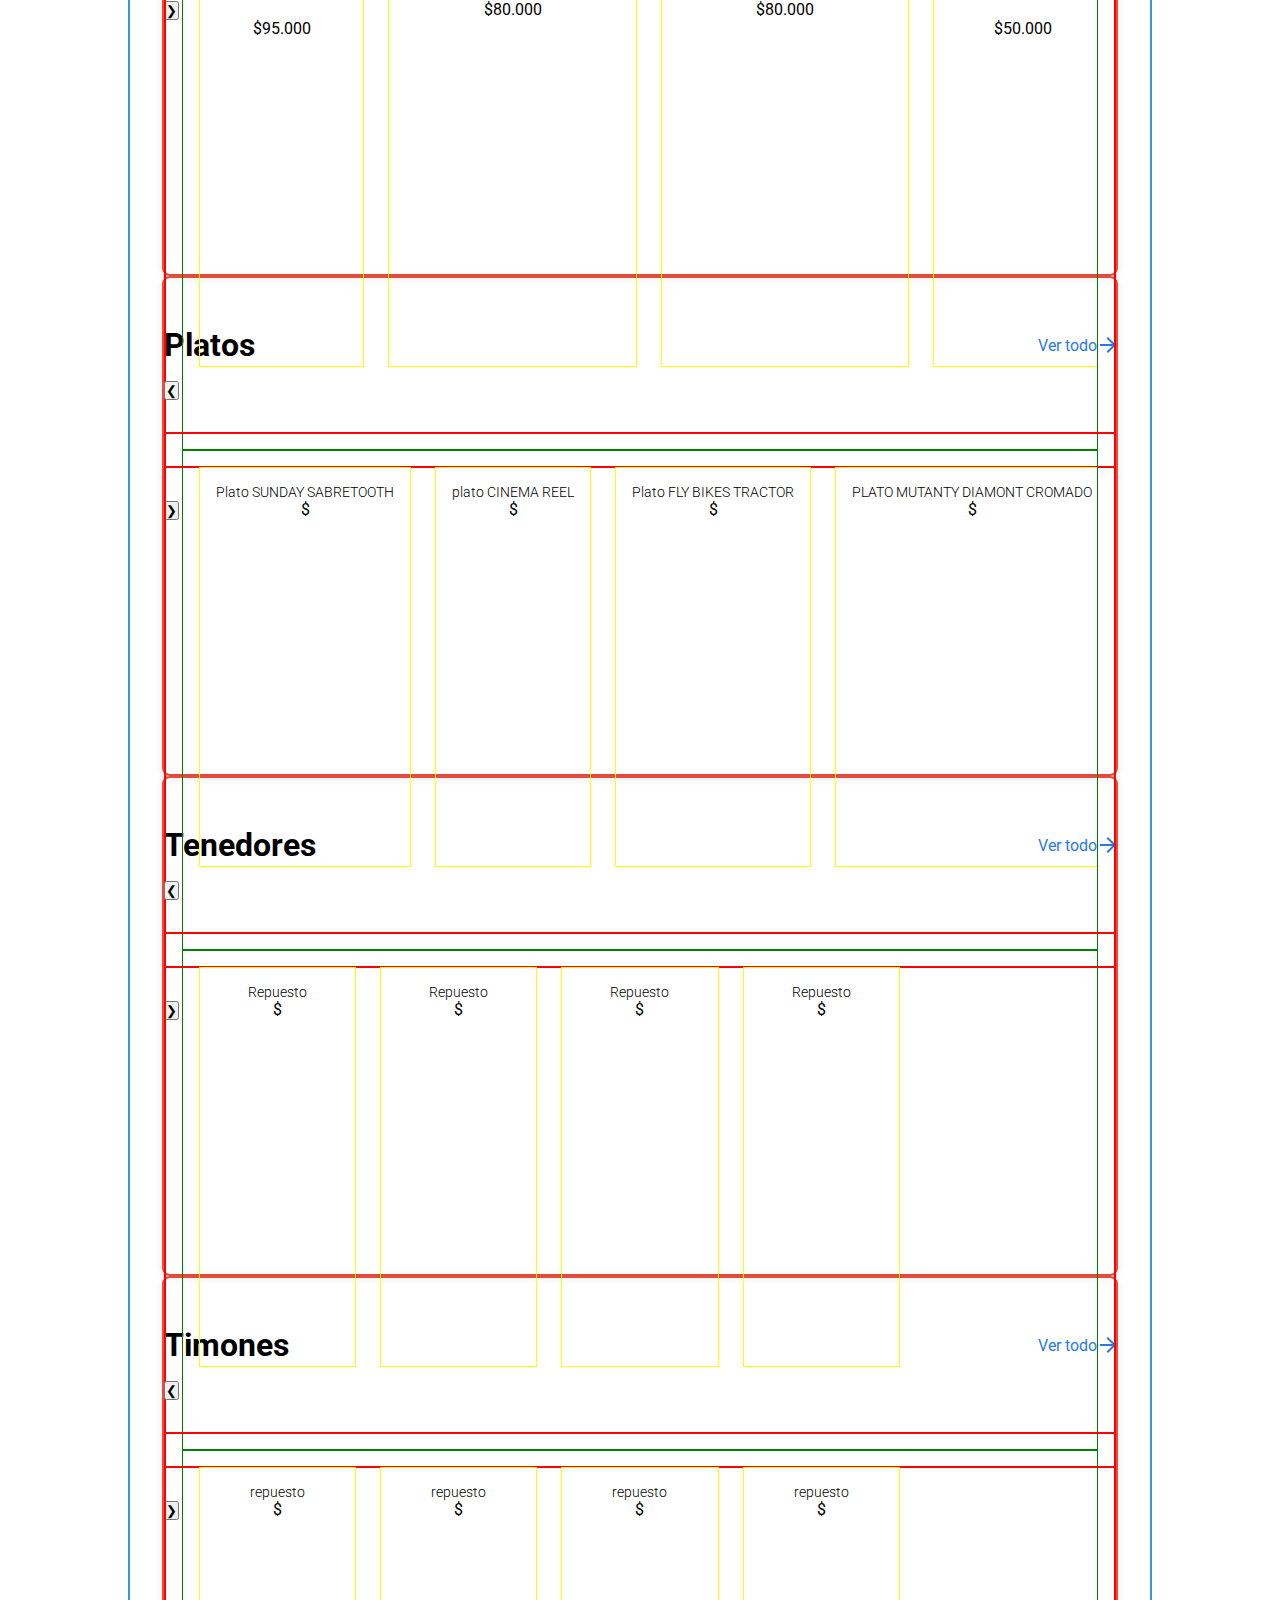
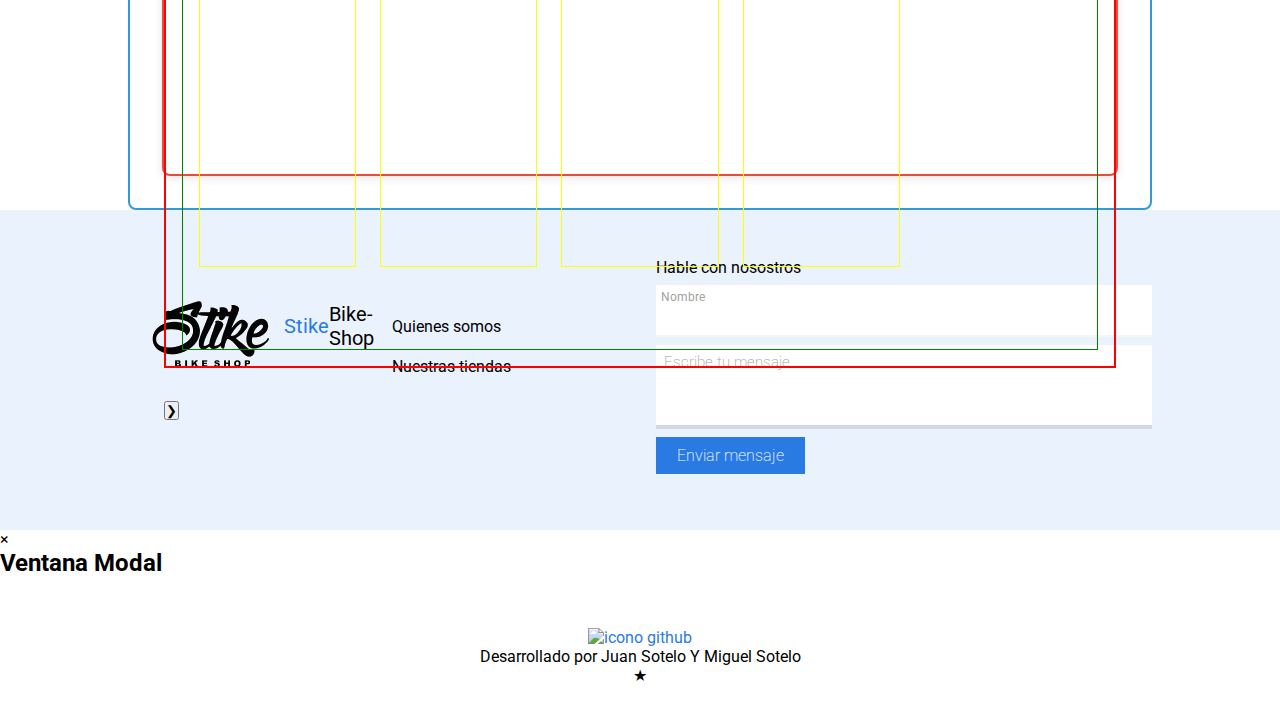
==== commit d5c091f4: "version3.4" ====
--- a/index.html
+++ b/index.html
@@ -12,6 +12,7 @@
     <link rel="stylesheet" href="./css/responsive.css">
     <link rel="stylesheet" href="./css/styleM.css">
     <link rel="stylesheet" href="./css/scroll.css">
+    <link rel="stylesheet" href="./css/contenido.css">
 
     <title>Stike bike shop</title>
 </head>
--- a/css/style.css
+++ b/css/style.css
@@ -74,6 +74,15 @@
     color: var(--blue);
 }
 
+.Fate_logo {
+    display: flex;
+    align-items: center;
+    font-size: 14px;
+    width: 10;
+    height: 15;
+    color: var(--blue);
+}
+
 @media (min-width: 768px) {
     .logo__link {
         font-size: 20px;
@@ -118,6 +127,12 @@
  
 }
 
+
+
+
+
+
+
 .buscador__input:focus {
     outline: none;
 }
@@ -142,26 +157,34 @@
     cursor: pointer;
 }
 
+
+
+
+
+
 /* Banner */
 .banner {
-    height: 352px;
-    background-image: url(../img/banner.jpg);
+    height: 552px; /* Altura fija del banner */
+    background-image: url(../img/banner4.png); /* Primera imagen */
     background-repeat: no-repeat;
-    background-position: center center;
-    background-size: cover;
+    background-position: left center; /* Mantener la parte izquierda fija */
+    background-size: auto 100%; /* Mantener la proporción de la imagen, ocupando toda la altura */
     padding-bottom: 2rem;
-}
-
+    animation: fadeImages 10s ease-in-out infinite; /* Animación para alternar imágenes */
+    position: relative;
+}
+
+/* Para controlar el contenido del banner color letra banner etc */
 .banner__contenido {
     position: relative;
-    top: 40%;
-    color: #fff;
+    top: 60%;
+    color: #ffffff; 
     margin-bottom: 1rem;
-
-}
-
+}
+
+/* Estilos del texto del banner */
 .banner__titulo {
-    font-size: 30px;
+    font-size: 40px;
     font-weight: 700;
 }
 
@@ -170,116 +193,95 @@
     font-size: 12.5px;
     font-weight: 400;
 }
+
+/* Media queries para ajustar texto en pantallas más grandes */
 @media (min-width: 360px) {
     .banner__titulo {
         font-size: 40px;
-        font-weight: 700;
-    }
-    
+    }
     .banner_subtitulo {
-        margin-top: .5rem;
         font-size: 19px;
-        font-weight: 400;
     } 
 }
-@media (min-width:768px) {
+
+@media (min-width: 768px) {
     .banner__titulo {
         font-size: 60px;
-        font-weight: 700;
-    }
-    
+    }
     .banner_subtitulo {
-        margin-top: .5rem;
         font-size: 25px;
-        font-weight: 400;
-    }
-}
-
+    }
+}
 
 .banner__button {
     display: block;
     width: 10rem;
     margin-top: 1rem;
     padding: 1rem;
-    background-color: var(--blue);
+    background-color: transparent;
+    color: var(--ligth_blue);
+    text-align: center;
+    border: 2px solid var(--black);
+    border-radius: 25px;
+    transition: background-color 0.3s ease, color 0.3s ease;
+}
+
+.banner__button:hover {
+    background-color: var(--black);
     color: #fff;
-    text-align: center;
-}
-
-/* secciones stars wars */
-#main-categorias{
-    margin:0 auto
-}
-.section {
-    padding: 2rem 0;
-}
-
-.section-titulo {
-    display: flex;
-    justify-content: space-between;
-    align-items: center;
-    padding: 1rem 0;
-}
-
-.section-ver-todo {
-    display: flex;
-    align-items: center;
-    gap: .2rem;
-}
-
-.lista {
-    display: grid;
-    grid-template-columns: repeat(2,1fr);
-    gap: 1rem;
-}
-
-
-.lista p:nth-child(2) {
-    font-size: 14px;
-    font-weight: 300;
-}
-
-.lista li {
-    line-height: 1.6;
-}
-.lista li img{
-    display: block;
-    width: 100%;
-    height: 12rem;
-    
-}
-.producto {
-    display: flex;
-    flex-direction: column;
-    gap: .5rem;
-}
-
-.lista li:nth-child(5){
-    display: none;
-
-}
-.lista li:nth-child(6){
-    display: none;
-}
-@media (min-width: 360px) {
-    .lista{
-        grid-template-columns: repeat(4,1fr);
-    }
-}
-@media (min-width: 768px) {
-    .lista{
-        grid-template-columns: repeat(6,1fr);
-    }
-    .lista li:nth-child(5){
-        display: initial;
-        
-     
-    }
-    .lista li:nth-child(6){
-       display: initial;
-        
-    }
-}
+}
+
+
+/* Nueva animación para alternar las imágenes */
+@keyframes fadeImages {
+    0% {
+        background-image: url(../img/banner4.png); /* Primera imagen */
+        opacity: 1;
+    }
+    50% {
+        background-image: url(../img/banner5.png); /* Segunda imagen */
+        opacity: 0.8; /* Se va desvaneciendo */
+    }
+    100% {
+        background-image: url(../img/banner4.png); /* Regresa la primera imagen */
+        opacity: 1;
+    }
+}
+
+
+
+/* Estilos para el botón de WhatsApp */
+/* Estilos para el botón de WhatsApp */
+.whatsapp-button {
+    position: fixed;
+    bottom: 20px;
+    right: 20px;
+    z-index: 100;
+    width: 60px;
+    height: 60px;
+    /* Quitar el color de fondo para no tapar el ícono */
+    background-color: transparent;
+    border-radius: 50%;
+    display: flex;
+    justify-content: center;
+    align-items: center;
+    box-shadow: 0px 2px 10px rgba(0, 0, 0, 0.1);
+    transition: transform 0.3s ease;
+}
+
+.whatsapp-button:hover {
+    transform: scale(1.1); /* Efecto de agrandamiento al pasar el mouse */
+}
+
+.whatsapp-button img {
+    width: 60px; /* Tamaño ajustado al ícono de WhatsApp */
+    height: 60px;
+}
+
+
+
+
+
 
 
 /* contacto */
@@ -584,3 +586,5 @@
         width: 50%;
     }
 }
+
+
--- a/css/contenido.css
+++ b/css/contenido.css
@@ -0,0 +1,104 @@
+/* secciones stars wars */
+
+#main-categorias {
+    width: 80%; 
+    max-width: 1200px; 
+    height: auto; 
+    padding: 2rem; 
+    margin: 0 auto; 
+    box-sizing: border-box; 
+    border: 2px solid #3498db; 
+    border-radius: 8px; 
+  }
+  
+  .section {
+    width: 100%; 
+    max-width: 1200px; 
+    padding: 2rem 0; 
+    border: 2px solid #e74c3c; 
+    border-radius: 8px; 
+    box-shadow: 0 2px 10px rgba(0, 0, 0, 0.1); 
+    height: 500px; 
+  }
+  
+  .section-titulo {
+    display: flex;
+    justify-content: space-between;
+    align-items: center;
+    padding: 1rem 0;
+  }
+  
+  .section-titulo h2 {
+    font-size: 2rem; 
+    font-weight: bold; 
+    margin: 0; 
+  }
+  
+  .section-ver-todo {
+    display: flex;
+    align-items: center;
+    gap: .2rem;
+  }
+  
+  .product-container {
+    display: block; 
+    margin: 2rem 0; 
+    border: 2px solid red; 
+  }
+  
+  .lista {
+    margin: 1rem;
+    padding: 1rem;
+    border: 1px solid green;
+    display: grid;
+    grid-template-columns: repeat(5, 1fr);
+    gap: 1.5rem;
+    height: 500px;
+    overflow-x: auto; /* Agrega desplazamiento horizontal */
+    overflow-y: hidden; /* Quita desplazamiento vertical */
+    white-space: nowrap; /* Evita que los elementos se salten a la siguiente línea */
+    flex-wrap: nowrap; /* Evita que los elementos se salten a la siguiente línea */
+    scrollbar-width: none; /* Quita la barra de desplazamiento vertical en algunos navegadores */
+  }
+  
+  .lista p:nth-child(2) {
+    font-size: 14px; 
+    font-weight: 300; 
+  }
+  
+  .lista li {
+    list-style-type: none;
+    margin: 0;
+    padding: 1rem;
+    border: 1px solid yellow;
+    height: 400px;
+    display: inline-block; /* Muestra los elementos en línea */
+    text-align: center; /* Centra el texto horizontalmente */
+  }
+  
+  .lista li img {
+    width: 80%; /* Ajusta el ancho de la imagen al 80% del contenedor */
+    height: auto;
+    max-width: 280px;
+    max-height: 280px;
+    object-fit: cover;
+    border-radius: 8px;
+    margin: 0 auto; /* Centra la imagen horizontalmente */
+    display: block; /* Establece la imagen como un bloque */
+  }
+  
+  .lista li:nth-child(n+5) {
+    display: none;
+  }
+  
+  .producto {
+    display: flex;
+    flex-direction: column;
+    gap: .5rem;
+  }
+  
+  @media (max-width: 359px) {
+    .lista {
+      grid-template-columns: repeat(1, 1fr); 
+    } 
+}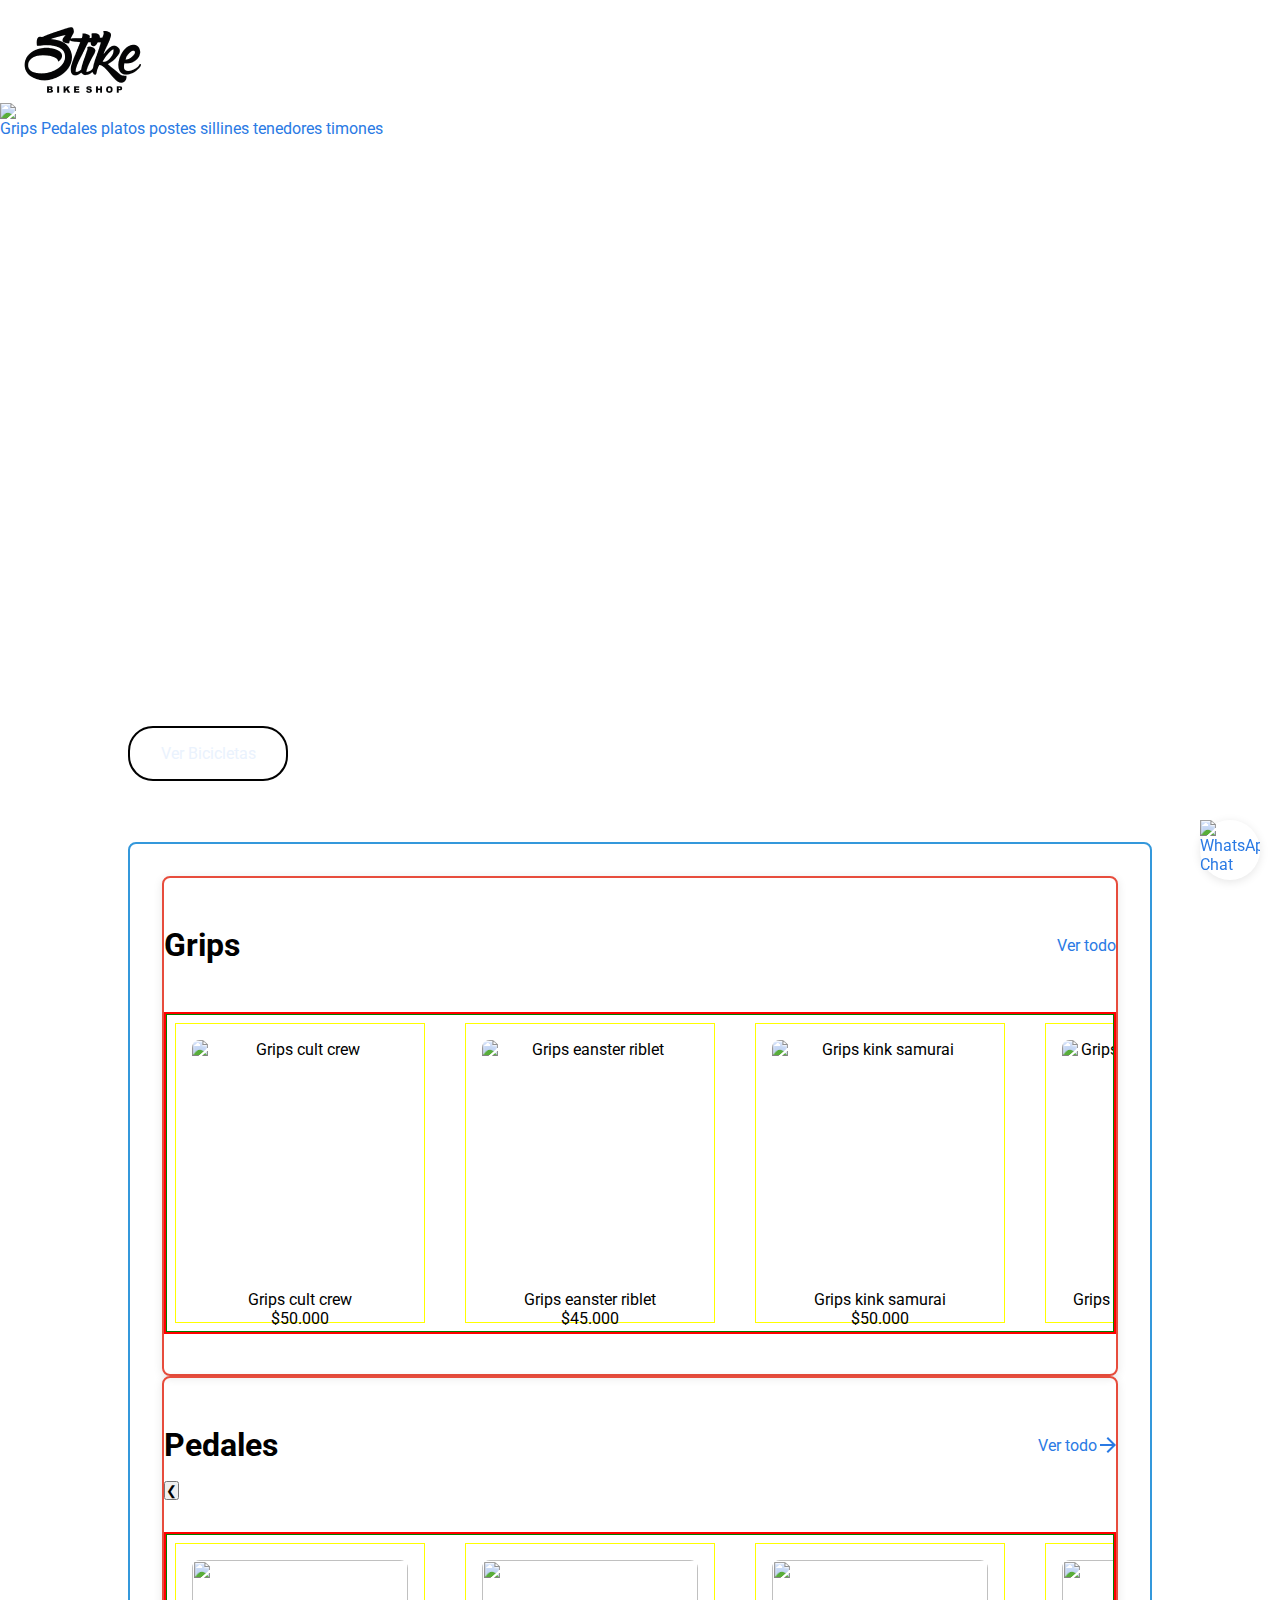
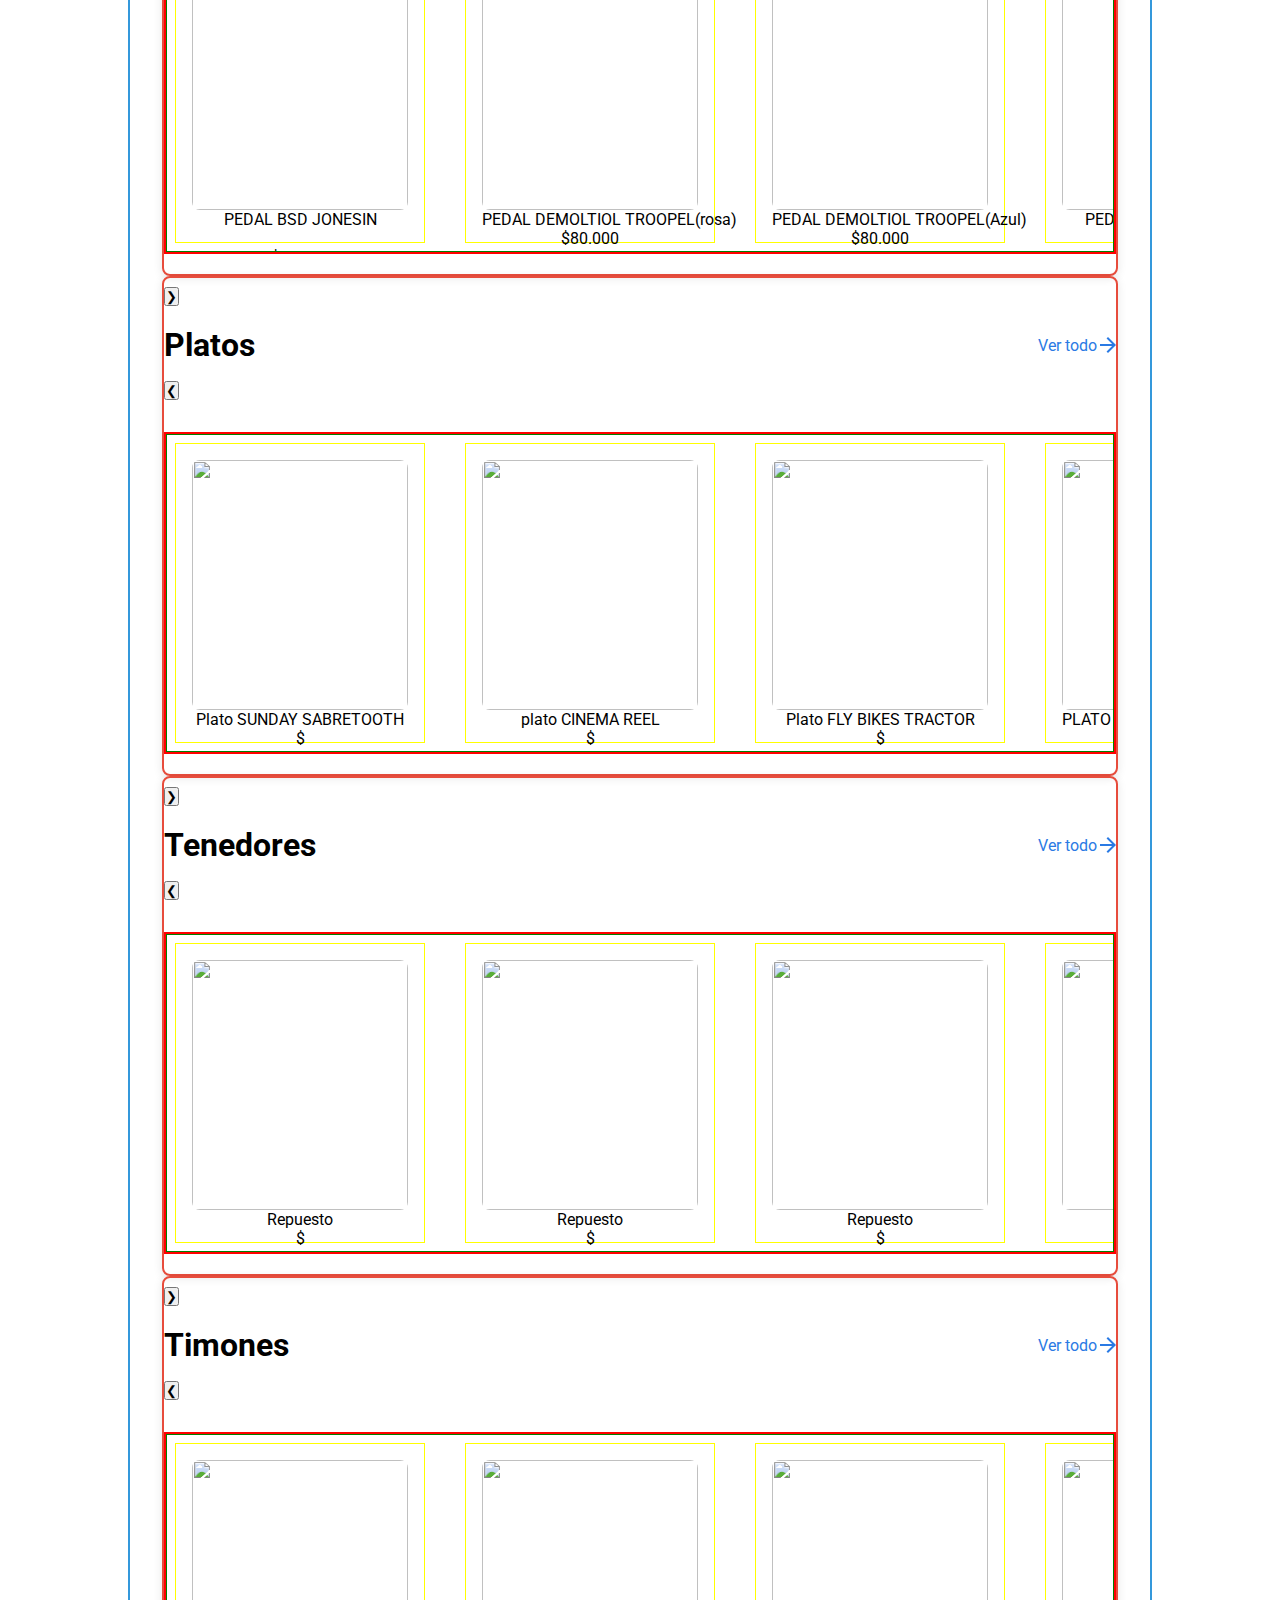
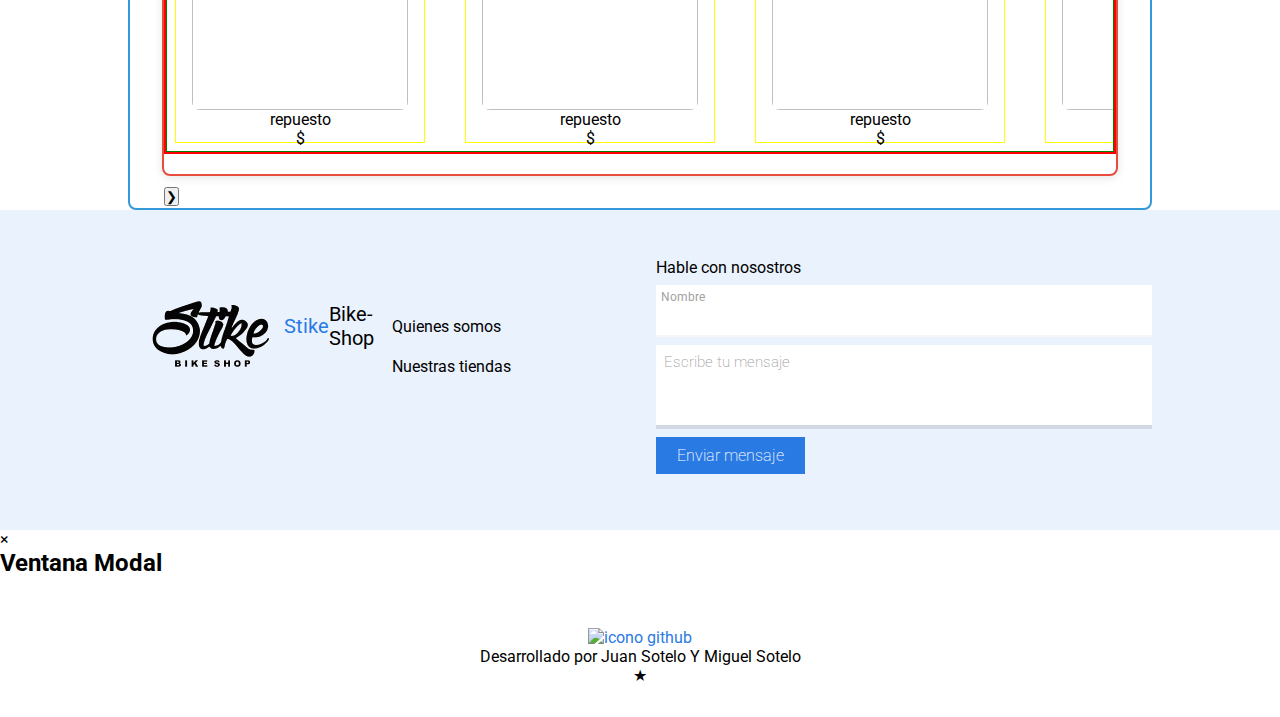
==== commit db863b42: "version3.5" ====
--- a/index.html
+++ b/index.html
@@ -77,54 +77,53 @@
 
     <main>
         <!-- MENU DE CATEGORIAS -->
+
+
         <div id="main-categorias" class="container">
             <!-- PRIMERA SECCION GRIPS -->
             <section class="section" id="grips">
-                <div class="section-titulo">
-                    <h2>Grips</h2>
-                    <a class="section-ver-todo" href="./productos_marcos.html">Ver todo<img src="./img/flecha.png" alt="flecha"></a>
-                </div>
-                <div class="product-wrapper" style="position: relative;">
-                    <button class="arrow left" onclick="scrollProducts('grips', -1)">&#10094;</button> <!-- Flecha izquierda -->
-    
-                    <div class="product-container">
-                        <ul class="lista">
-                            <li onclick="openModal(0)">
-                                <img src="img/stike/gripas/Gripa_cult_crew.jpg" alt="Grips cult crew">
-                                <p>Grips cult crew</p>
-                                <p>$50.000</p>
-                            </li>
-                            <li onclick="openModal(1)">
-                                <img src="img/stike/gripas/Gripa_eanster_Riblet.jpg" alt="Grips eanster riblet">
-                                <p>Grips eanster riblet</p>
-                                <p>$45.000</p>
-                            </li>
-                            <li onclick="openModal(2)">
-                                <img src="img/stike/gripas/Grips_kink_samurai.jpg" alt="Grips kink samurai">
-                                <p>Grips kink samurai</p>
-                                <p>$50.000</p>
-                            </li>
-                            <li onclick="openModal(3)">
-                                <img src="img/stike/gripas/Grips odyssey Broc Rayford.jpg" alt="Grips odyssey Broc Rayford">
-                                <p>Grips odyssey Broc Rayford</p>
-                                <p>$50.000</p>
-                            </li>
-                            <li onclick="openModal(4)">
-                                <img src="img/stike/gripas/grips_merrit_ITSY.jpg" alt="Grips merrit ITSY">
-                                <p>Grips merrit ITSY</p>
-                                <p>$45.000</p>
-                            </li>
-                            <li onclick="openModal(5)">
-                                <img src="img/stike/gripas/Grips_cult_Ricany.jpg" alt="Grips cult Ricany">
-                                <p>Grips cult Ricany</p>
-                                <p>$50.000</p>
-                            </li>
-                        </ul>
-                    </div>
-                    <button class="arrow right" onclick="scrollProducts('grips', 1)">&#10095;</button> <!-- Flecha derecha -->
-                </div>
-            </section>
-    
+              <div class="section-titulo">
+                <h2>Grips</h2>
+                <a class="section-ver-todo" href="./productos_marcos.html">Ver todo</a>
+              </div>
+              <div class="product-wrapper" style="position: relative;">
+                <div class="product-container">
+                  <ul class="lista">
+                    <li onclick="openModal(0)">
+                      <img src="img/stike/gripas/Gripa_cult_crew.jpg" alt="Grips cult crew">
+                      <p>Grips cult crew</p>
+                      <p>$50.000</p>
+                    </li>
+                    <li onclick="openModal(1)">
+                      <img src="img/stike/gripas/Gripa_eanster_Riblet.jpg" alt="Grips eanster riblet">
+                      <p>Grips eanster riblet</p>
+                      <p>$45.000</p>
+                    </li>
+                    <li onclick="openModal(2)">
+                      <img src="img/stike/gripas/Grips_kink_samurai.jpg" alt="Grips kink samurai">
+                      <p>Grips kink samurai</p>
+                      <p>$50.000</p>
+                    </li>
+                    <li onclick="openModal(3)">
+                      <img src="img/stike/gripas/Grips odyssey Broc Rayford.jpg" alt="Grips odyssey Broc Rayford">
+                      <p>Grips odyssey Broc Rayford</p>
+                      <p>$50.000</p>
+                    </li>
+                    <li onclick="openModal(4)">
+                      <img src="img/stike/gripas/grips_merrit_ITSY.jpg" alt="Grips merrit ITSY">
+                      <p>Grips merrit ITSY</p>
+                      <p>$45.000</p>
+                    </li>
+                    <li onclick="openModal(5)">
+                      <img src="img/stike/gripas/Grips_cult_Ricany.jpg" alt="Grips cult Ricany">
+                      <p>Grips cult Ricany</p>
+                      <p>$50.000</p>
+                    </li>
+                  </ul>
+                </div>
+
+                </div>
+            </section>    
             <!-- SEGUNDA SECCION PEDALES -->
             <section class="section" id="pedal">
                 <div class="section-titulo">
--- a/css/contenido.css
+++ b/css/contenido.css
@@ -47,44 +47,40 @@
   }
   
   .lista {
-    margin: 1rem;
-    padding: 1rem;
+    margin: 0; 
+    padding: 0; 
     border: 1px solid green;
     display: grid;
-    grid-template-columns: repeat(5, 1fr);
+    grid-template-columns: repeat(10, 1fr);
     gap: 1.5rem;
-    height: 500px;
-    overflow-x: auto; /* Agrega desplazamiento horizontal */
-    overflow-y: hidden; /* Quita desplazamiento vertical */
-    white-space: nowrap; /* Evita que los elementos se salten a la siguiente línea */
-    flex-wrap: nowrap; /* Evita que los elementos se salten a la siguiente línea */
-    scrollbar-width: none; /* Quita la barra de desplazamiento vertical en algunos navegadores */
-  }
-  
-  .lista p:nth-child(2) {
-    font-size: 14px; 
-    font-weight: 300; 
+    height: 100%; /* Ajusta la altura de la lista al 100% de la sección */
+    overflow-x: auto;
+    overflow-y: hidden;
+    white-space: nowrap;
+    flex-wrap: nowrap;
+    scrollbar-width: none;
+    width: 100%; /* Ajusta el ancho de la lista al 100% de la sección */
   }
   
   .lista li {
     list-style-type: none;
-    margin: 0;
+    margin: 0.5rem; /* Ajusta la margen entre elementos li */
     padding: 1rem;
     border: 1px solid yellow;
-    height: 400px;
-    display: inline-block; /* Muestra los elementos en línea */
-    text-align: center; /* Centra el texto horizontalmente */
-  }
-  
+    height: 250px; /* Ajusta la altura de cada elemento li */
+    display: inline-block;
+    text-align: center;
+    width: 200px; /* Ajusta el ancho de cada elemento li */
+}
   .lista li img {
-    width: 80%; /* Ajusta el ancho de la imagen al 80% del contenedor */
-    height: auto;
+    width: 100%; 
+    height: 200px; /* Ajusta la altura de la imagen para que se vea correctamente */
     max-width: 280px;
     max-height: 280px;
     object-fit: cover;
     border-radius: 8px;
-    margin: 0 auto; /* Centra la imagen horizontalmente */
-    display: block; /* Establece la imagen como un bloque */
+    margin: 0 auto; 
+    display: block; 
   }
   
   .lista li:nth-child(n+5) {
@@ -97,8 +93,30 @@
     gap: .5rem;
   }
   
-  @media (max-width: 359px) {
+  /* Estilos para pantallas pequeñas (móvil) */
+/* Estilos para pantallas pequeñas (móvil) */
+@media (max-width: 480px) {
     .lista {
-      grid-template-columns: repeat(1, 1fr); 
-    } 
-}+      grid-template-columns: repeat(4, 1fr); /* 4 columnas en móviles */
+      height: auto; /* Permitir que la altura se ajuste automáticamente */
+    }
+    .lista li {
+      height: 180px; /* Ajustar la altura para móviles */
+      width: 160px; /* Ajustar el ancho de cada elemento li para móviles */
+    }
+    .lista li img {
+      max-width: 140px; /* Ajustar el ancho máximo de la imagen para móviles */
+      max-height: 140px; /* Ajustar el alto máximo de la imagen para móviles */
+      height: 120px; /* Ajustar la altura de la imagen para móviles */
+    }
+  }
+  /* Estilos para pantallas medianas y grandes (PC) */
+  @media (min-width: 481px) {
+    .lista li {
+      width: 250px; /* Ajusta el ancho de cada elemento li para pantallas de PC */
+      height: 300px; /* Ajusta la altura de cada elemento li para pantallas de PC */
+    }
+    .lista li img {
+      height: 250px; /* Ajusta la altura de la imagen para que se vea correctamente en pantallas de PC */
+    }
+  }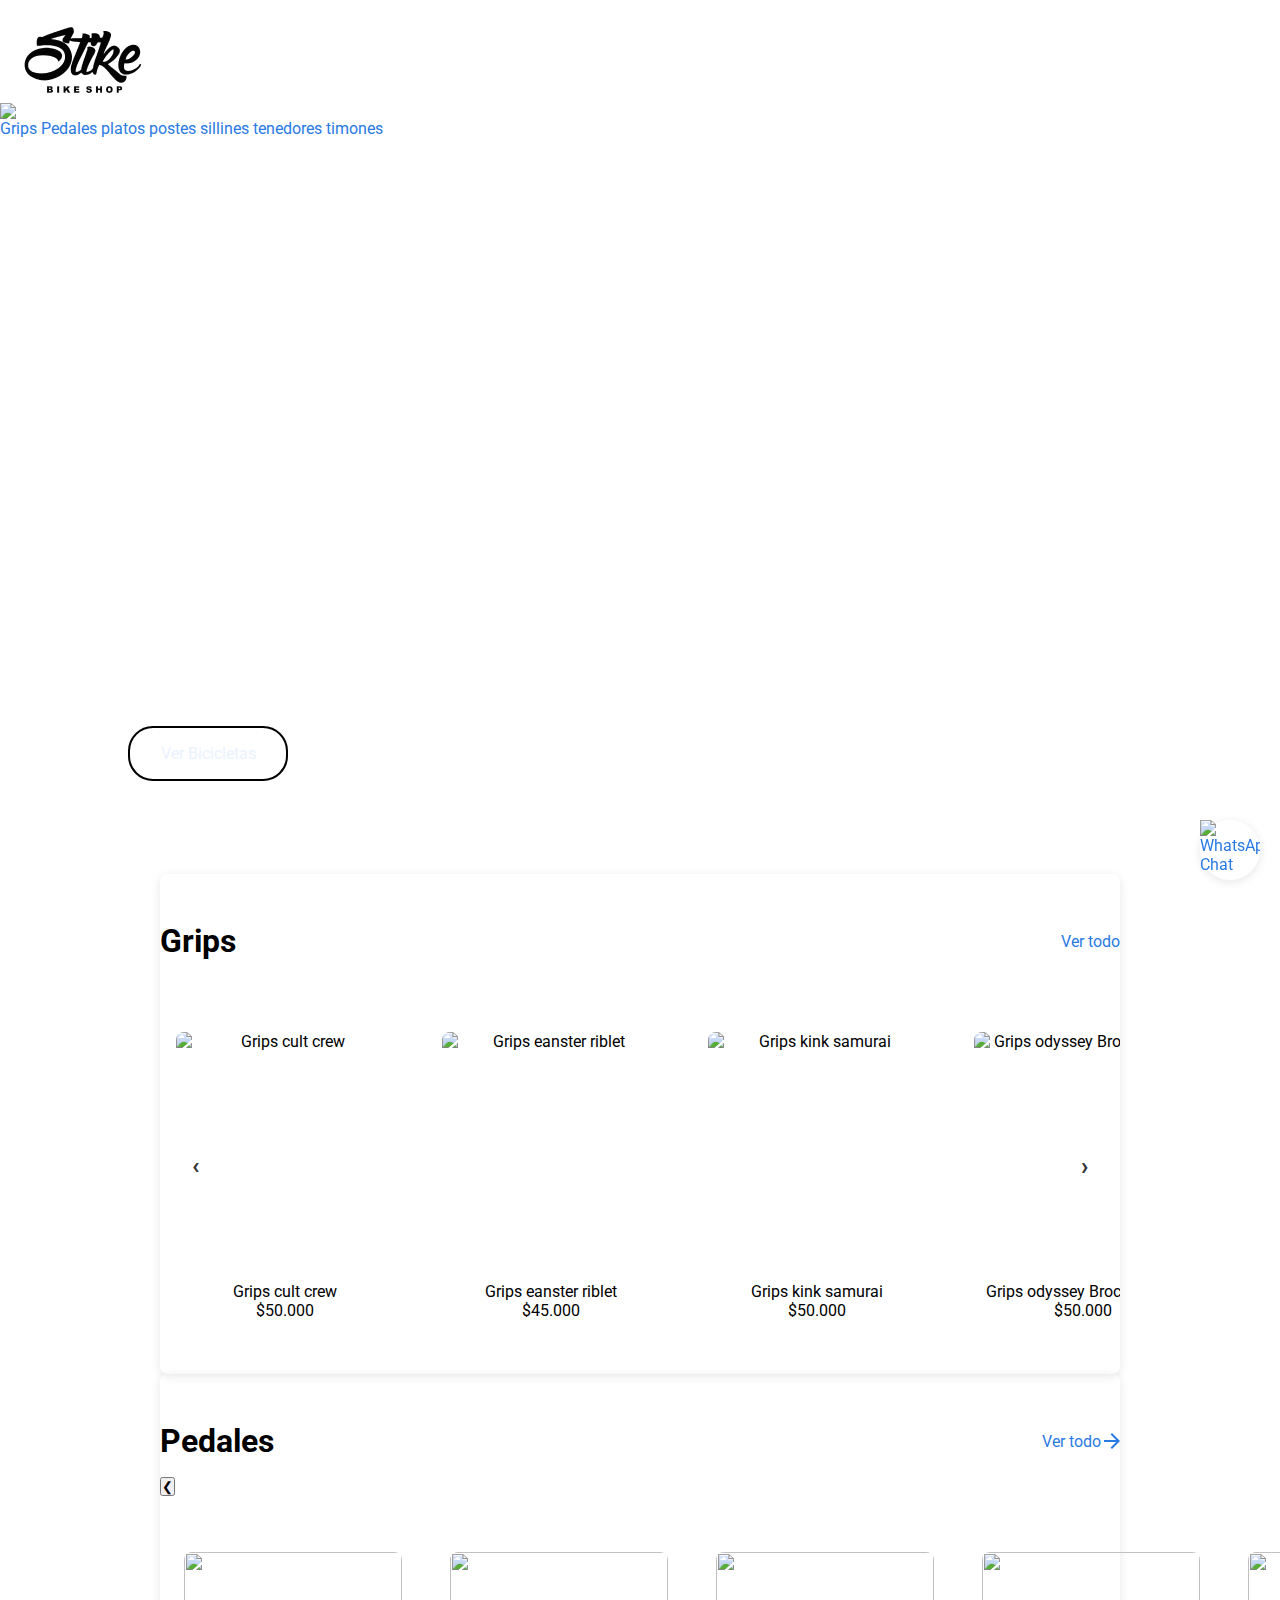
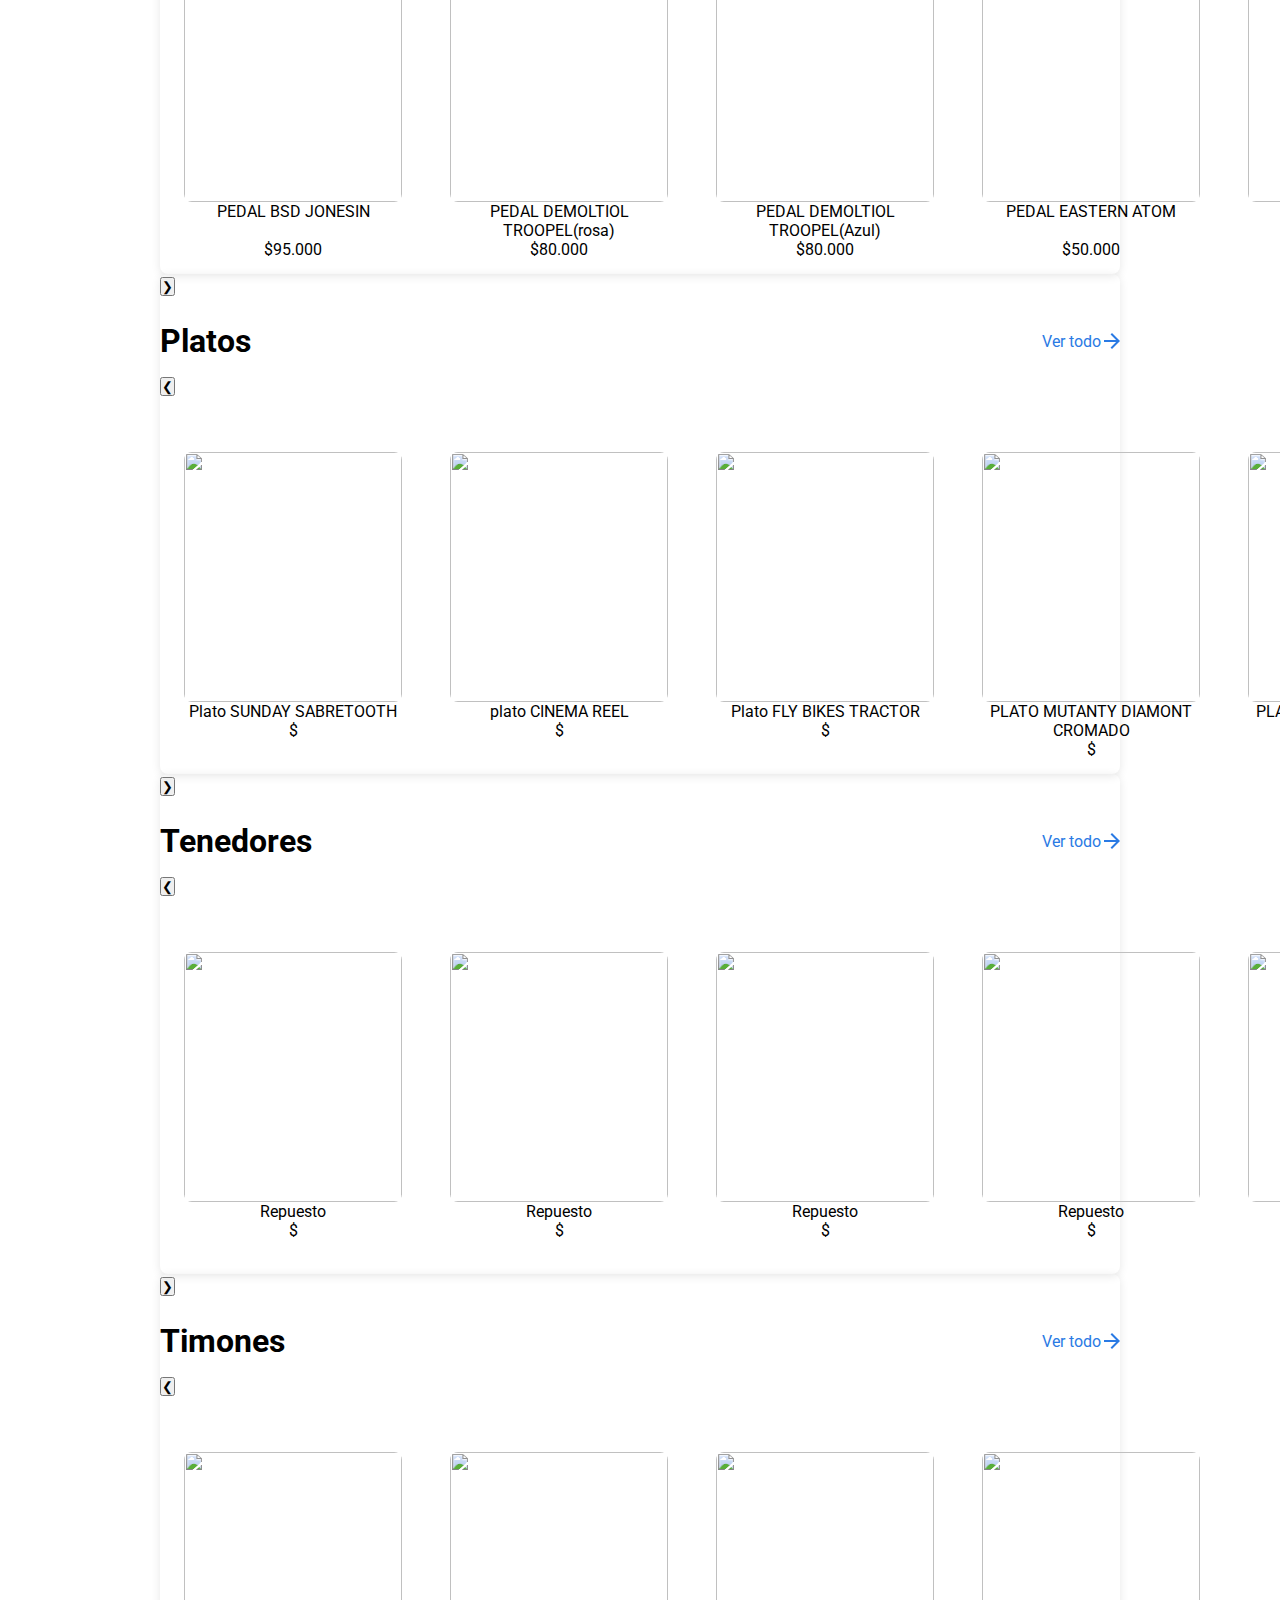
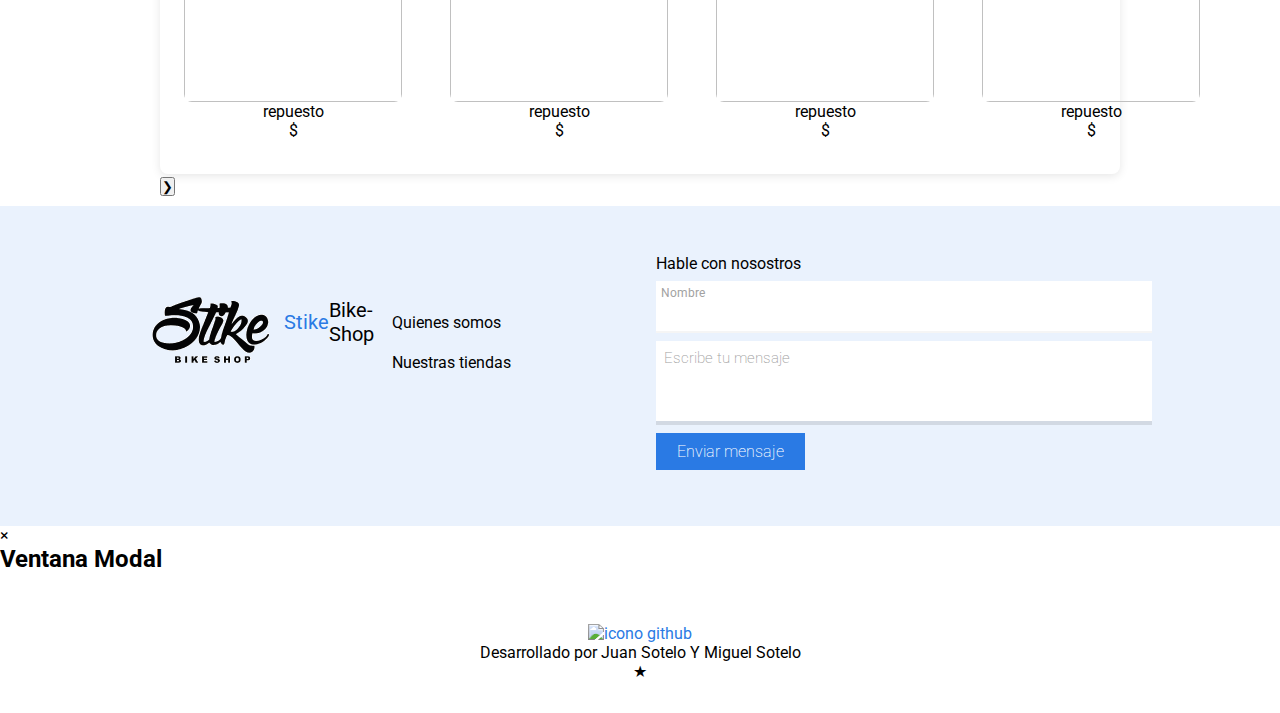
==== commit 555c9948: "version3.6" ====
--- a/index.html
+++ b/index.html
@@ -78,7 +78,6 @@
     <main>
         <!-- MENU DE CATEGORIAS -->
 
-
         <div id="main-categorias" class="container">
             <!-- PRIMERA SECCION GRIPS -->
             <section class="section" id="grips">
@@ -88,42 +87,46 @@
               </div>
               <div class="product-wrapper" style="position: relative;">
                 <div class="product-container">
-                  <ul class="lista">
-                    <li onclick="openModal(0)">
-                      <img src="img/stike/gripas/Gripa_cult_crew.jpg" alt="Grips cult crew">
-                      <p>Grips cult crew</p>
-                      <p>$50.000</p>
-                    </li>
-                    <li onclick="openModal(1)">
-                      <img src="img/stike/gripas/Gripa_eanster_Riblet.jpg" alt="Grips eanster riblet">
-                      <p>Grips eanster riblet</p>
-                      <p>$45.000</p>
-                    </li>
-                    <li onclick="openModal(2)">
-                      <img src="img/stike/gripas/Grips_kink_samurai.jpg" alt="Grips kink samurai">
-                      <p>Grips kink samurai</p>
-                      <p>$50.000</p>
-                    </li>
-                    <li onclick="openModal(3)">
-                      <img src="img/stike/gripas/Grips odyssey Broc Rayford.jpg" alt="Grips odyssey Broc Rayford">
-                      <p>Grips odyssey Broc Rayford</p>
-                      <p>$50.000</p>
-                    </li>
-                    <li onclick="openModal(4)">
-                      <img src="img/stike/gripas/grips_merrit_ITSY.jpg" alt="Grips merrit ITSY">
-                      <p>Grips merrit ITSY</p>
-                      <p>$45.000</p>
-                    </li>
-                    <li onclick="openModal(5)">
-                      <img src="img/stike/gripas/Grips_cult_Ricany.jpg" alt="Grips cult Ricany">
-                      <p>Grips cult Ricany</p>
-                      <p>$50.000</p>
-                    </li>
-                  </ul>
-                </div>
-
-                </div>
-            </section>    
+                  <div class="image-container">
+                    <ul class="lista">
+                      <li onclick="openModal(0)">
+                        <img src="img/stike/gripas/Gripa_cult_crew.jpg" alt="Grips cult crew">
+                        <p>Grips cult crew</p>
+                        <p>$50.000</p>
+                      </li>
+                      <li onclick="openModal(1)">
+                        <img src="img/stike/gripas/Gripa_eanster_Riblet.jpg" alt="Grips eanster riblet">
+                        <p>Grips eanster riblet</p>
+                        <p>$45.000</p>
+                      </li>
+                      <li onclick="openModal(2)">
+                        <img src="img/stike/gripas/Grips_kink_samurai.jpg" alt="Grips kink samurai">
+                        <p>Grips kink samurai</p>
+                        <p>$50.000</p>
+                      </li>
+                      <li onclick="openModal(3)">
+                        <img src="img/stike/gripas/Grips odyssey Broc Rayford.jpg" alt="Grips odyssey Broc Rayford">
+                        <p>Grips odyssey Broc Rayford</p>
+                        <p>$50.000</p>
+                      </li>
+                      <li onclick="openModal(4)">
+                        <img src="img/stike/gripas/grips_merrit_ITSY.jpg" alt="Grips merrit ITSY">
+                        <p>Grips merrit ITSY</p>
+                        <p>$45.000</p>
+                      </li>
+                      <li onclick="openModal(5)">
+                        <img src="img/stike/gripas/Grips_cult_Ricany.jpg" alt="Grips cult Ricany">
+                        <p>Grips cult Ricany</p>
+                        <p>$50.000</p>
+                      </li>
+                    </ul>
+                  </div>
+                  <button class="nav-btn prev">‹</button>
+                  <button class="nav-btn next">›</button>
+                </div>
+              </div>
+            </section>
+             
             <!-- SEGUNDA SECCION PEDALES -->
             <section class="section" id="pedal">
                 <div class="section-titulo">
--- a/css/contenido.css
+++ b/css/contenido.css
@@ -7,7 +7,6 @@
     padding: 2rem; 
     margin: 0 auto; 
     box-sizing: border-box; 
-    border: 2px solid #3498db; 
     border-radius: 8px; 
   }
   
@@ -15,7 +14,6 @@
     width: 100%; 
     max-width: 1200px; 
     padding: 2rem 0; 
-    border: 2px solid #e74c3c; 
     border-radius: 8px; 
     box-shadow: 0 2px 10px rgba(0, 0, 0, 0.1); 
     height: 500px; 
@@ -41,37 +39,47 @@
   }
   
   .product-container {
-    display: block; 
-    margin: 2rem 0; 
-    border: 2px solid red; 
+    display: block;
+    margin: 2rem 0;
   }
-  
+  .image-container {
+    display: flex;
+    flex-wrap: nowrap;
+    width: 100%;
+    overflow-x: hidden; /* Agregado */
+    overflow-y: hidden ;
+    scroll-snap-type: x mandatory;
+  }
+
   .lista {
-    margin: 0; 
-    padding: 0; 
-    border: 1px solid green;
-    display: grid;
-    grid-template-columns: repeat(10, 1fr);
-    gap: 1.5rem;
-    height: 100%; /* Ajusta la altura de la lista al 100% de la sección */
-    overflow-x: auto;
-    overflow-y: hidden;
-    white-space: nowrap;
+    display: flex;
     flex-wrap: nowrap;
-    scrollbar-width: none;
-    width: 100%; /* Ajusta el ancho de la lista al 100% de la sección */
+    width: 100%;
+  }
+
+  .lista li {
+    list-style-type: none;
+    margin: 0.5rem;
+    padding: 1rem;
+    height: 250px;
+    display: inline-block;
+    text-align: center;
+    width: 200px;
+    flex-shrink: 0;
+    scroll-snap-align: start; /* Agregado */
   }
   
   .lista li {
     list-style-type: none;
-    margin: 0.5rem; /* Ajusta la margen entre elementos li */
+    margin: 0.5rem;
     padding: 1rem;
-    border: 1px solid yellow;
-    height: 250px; /* Ajusta la altura de cada elemento li */
+    height: 250px;
     display: inline-block;
     text-align: center;
-    width: 200px; /* Ajusta el ancho de cada elemento li */
-}
+    width: 200px;
+    flex-shrink: 0;
+    scroll-snap-align: start;
+  }
   .lista li img {
     width: 100%; 
     height: 200px; /* Ajusta la altura de la imagen para que se vea correctamente */
@@ -83,9 +91,7 @@
     display: block; 
   }
   
-  .lista li:nth-child(n+5) {
-    display: none;
-  }
+ 
   
   .producto {
     display: flex;
@@ -96,13 +102,22 @@
   /* Estilos para pantallas pequeñas (móvil) */
 /* Estilos para pantallas pequeñas (móvil) */
 @media (max-width: 480px) {
+    .prev, .next {
+      display: none;
+    }
     .lista {
-      grid-template-columns: repeat(4, 1fr); /* 4 columnas en móviles */
+      grid-template-columns: repeat(6, 1fr); /* 4 columnas en móviles */
       height: auto; /* Permitir que la altura se ajuste automáticamente */
+    }
+    .image-container {
+      overflow-x: auto; /* Permitir deslizamiento horizontal */
+      overflow-y: hidden;
+      -webkit-overflow-scrolling: touch; /* Hacer que la barra de desplazamiento sea invisible */
     }
     .lista li {
       height: 180px; /* Ajustar la altura para móviles */
       width: 160px; /* Ajustar el ancho de cada elemento li para móviles */
+      flex-wrap: nowrap;
     }
     .lista li img {
       max-width: 140px; /* Ajustar el ancho máximo de la imagen para móviles */
@@ -110,6 +125,10 @@
       height: 120px; /* Ajustar la altura de la imagen para móviles */
     }
   }
+
+
+
+  
   /* Estilos para pantallas medianas y grandes (PC) */
   @media (min-width: 481px) {
     .lista li {
@@ -119,4 +138,30 @@
     .lista li img {
       height: 250px; /* Ajusta la altura de la imagen para que se vea correctamente en pantallas de PC */
     }
+
+
+
+    
+  }
+
+  .nav-btn {
+    position: absolute;
+    top: 50%;
+    transform: translateY(-50%);
+    cursor: pointer;
+    z-index: 1;
+    background: rgba(255, 255, 255, 0.8); /* Fondo semi -transparente */
+    border: none;
+    padding: 1rem 2rem;
+    font-size: 1.5rem;
+    font-weight: bold;
+    color: #333;
+  }
+  
+  .nav-btn.prev {
+    left: 0;
+  }
+  
+  .nav-btn.next {
+    right: 0;
   }